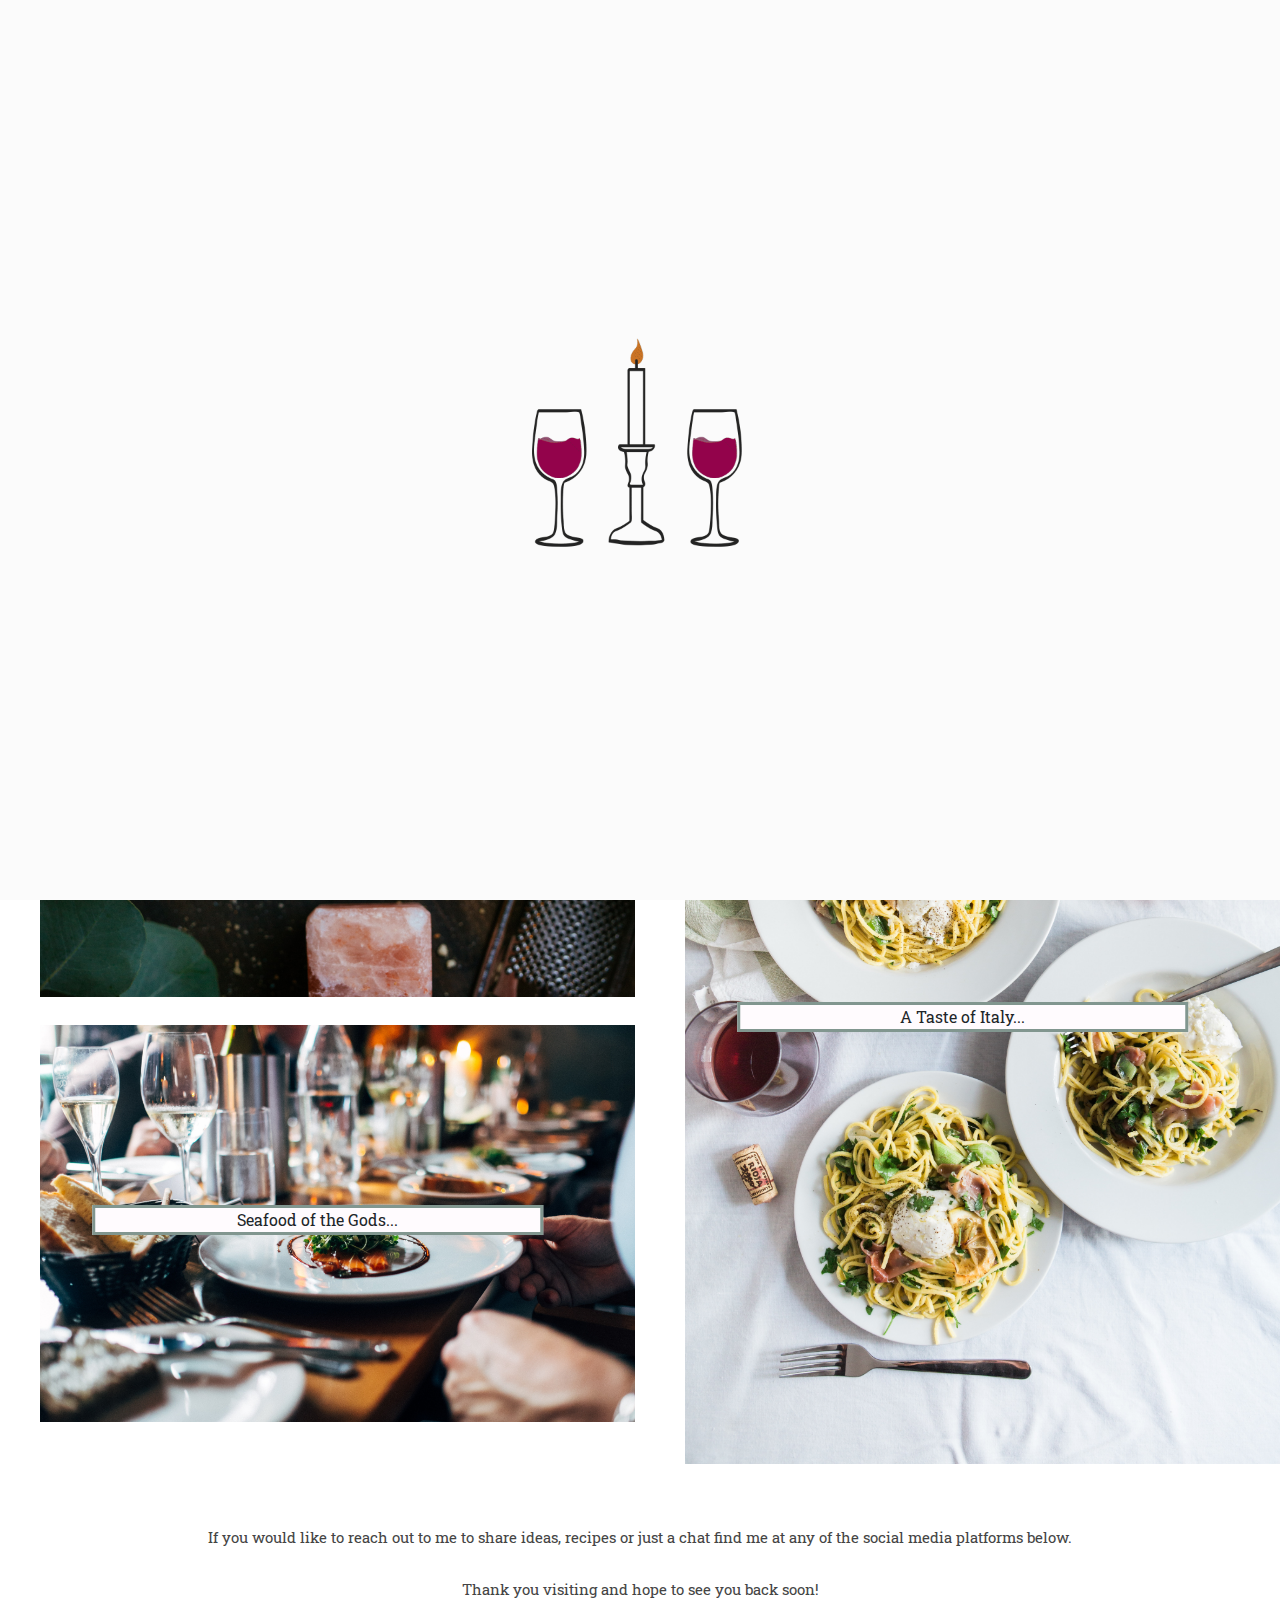
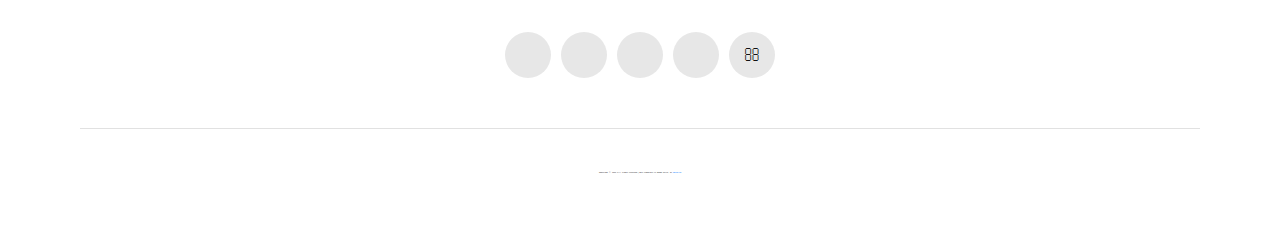
==== joanna_website/dine.html @ 61e7b325 "Merge pull request #1 from dh530/19_11_edits" ====
<!DOCTYPE html>
<htmls lang="zxx">

    <head>
        <meta charset="UTF-8">
        <meta name="description" content="Foodeiblog Template">
        <meta name="keywords" content="Foodeiblog, unica, creative, html">
        <meta name="viewport" content="width=device-width, initial-scale=1.0">
        <meta http-equiv="X-UA-Compatible" content="ie=edge">
        <title>Life in Flavour</title>

        <!-- Google Font -->
        <link href="https://fonts.googleapis.com/css?family=Nunito+Sans:300,400,600,700,800,900&display=swap" rel="stylesheet">
        <link href="https://fonts.googleapis.com/css?family=Unna:400,700&display=swap" rel="stylesheet">

        <!-- Css Styles -->
        <link rel="stylesheet" href="css/bootstrap.min.css" type="text/css">
        <link rel="stylesheet" href="css/font-awesome.min.css" type="text/css">
        <link rel="stylesheet" href="css/elegant-icons.css" type="text/css">
        <link rel="stylesheet" href="css/owl.carousel.min.css" type="text/css">
        <link rel="stylesheet" href="css/slicknav.min.css" type="text/css">
        <link rel="stylesheet" href="css/style.css" type="text/css">
    </head>

    <body>
        <!-- Page Preloder -->
        <div id="loaderE1">
            <span id="loader_v1" class="loader_v1"></span></div>
        </div>
        <!-- <div id="content"> -->

        <!-- Humberger Begin -->
        <div class="humberger__menu__overlay"></div>
        <div class="humberger__menu__wrapper">
            <div class="humberger__menu__logo">
                <a href="./index.html"><img src="./img/LIF emblem white-06.png" style="max-width:100%;"></a>
            </div>
            <nav class="humberger__menu__nav mobile-menu">
                <ul>
                    <li><a href="./index.html">Home</a></li>
                    <li><a href="./wine.html">Wine</a></li>
                    <li><a href="./dine.html">Dine</a></li>
                    <!-- <li class="dropdown"><a href="#">Pages</a>
                        <ul class="dropdown__menu">
                            <li><a href="./categories-grid.html">Categories Grid</a></li>
                            <li><a href="./categories-list.html">Categories List</a></li>
                            <li><a href="./single-post.html">Single Post</a></li>
                            <li><a href="./signin.html">Sign In</a></li>
                            <li><a href="./404.html">404</a></li>
                            <li><a href="./typography.html">Typography</a></li>
                        </ul>
                    </li> -->
                    <li><a href="./about.html">About</a></li>
                    <li><a href="./contact.html">Contact</a></li>
                </ul>
            </nav>
            <div id="mobile-menu-wrap"></div>
            <div class="humberger__menu__about">
                <!-- <div class="humberger__menu__title sidebar__item__title">
                        <h6>About me</h6>
                    </div>
                    <img src="img/humberger/humberger-about.jpg" alt="">
                    <h6>Hi every one! I,m Lena Mollein.</h6>
                    <p>Lorem ipsum dolor sit amet, consectetur adipiscing elit, sed do eiusmod tempor incididunt ut labore et dolore magna aliqua.</p> -->
                <div class="humberger__menu__about__social sidebar__item__follow__links">
                    <a href="#"><i class="fa fa-facebook"></i></a>
                    <a href="#"><i class="fa fa-twitter"></i></a>
                    <a href="#"><i class="fa fa-youtube-play"></i></a>
                    <a href="#"><i class="fa fa-instagram"></i></a>
                    <a href="#"><i class="fa fa-envelope-o"></i></a>
                </div>
            </div>
            <!-- <div class="humberger__menu__subscribe">
                    <div class="humberger__menu__title sidebar__item__title">
                        <h6>Subscribe</h6>
                    </div>
                    <p>Subscribe to our newsletter and get our newest updates right on your inbox.</p>
                    <form action="#">
                        <input type="text" class="email-input" placeholder="Your email">
                        <label for="agree-check">
                            I agree to the terms & conditions
                            <input type="checkbox" id="agree-check">
                            <span class="checkmark"></span>
                        </label>
                        <button type="submit" class="site-btn">Subscribe</button>
                    </form>
                </div> -->
        </div>
        </div>
        <!-- Humberger End -->

        <!-- Header Section Begin -->
        <!-- <header class="header" style=""> -->
        <div class="header__top" ">
            <div class="container ">
                <div class="row ">
                    <div class="col-lg-2 col-md-1 col-6 order-md-1 order-1 ">
                        <div class="header__humberger ">
                            <!-- <i class="fa fa-bars humberger__open "></i> -->
                            <div class="humberger__open ">
                                <img src="./img/logo_menu_img.png " style="max-height: 2.5em;cursor: pointer; " />
                            </div>
                        </div>
                    </div>
                    <div class="col-lg-8 col-md-10 order-md-2 order-3 ">
                        <nav class="header__menu ">
                            <ul>
                                <li><a href="./index.html ">Home</a></li>
                                <!-- <li><a href="./wine.html "">Wine</a>
            <div class="header__megamenu__wrapper">
                <div class="header__megamenu" style="width: fit-content;">
                    <div class="header__megamenu__item">
                        <div class="header__megamenu__item--pic set-bg" data-setbg="img/megamenu/red-wine.jpg">
                            <div class="label">Red</div>
                        </div>
                        <div class="header__megamenu__item--text">
                            <h5><a href="#">A South African red to die for...</a>
                            </h5>
                        </div>
                    </div>
                    <div class="header__megamenu__item">
                        <div class="header__megamenu__item--pic set-bg" data-setbg="img/megamenu/white-wine.jpg">
                            <div class="label">White</div>
                        </div>
                        <div class="header__megamenu__item--text">
                            <h5><a href="#">A crisp, dry white from Southern France ...</a>
                            </h5>
                        </div>
                    </div>
                </div>
            </div>
            </li>
            <li><a href="#">Dine</a></li> -->
            <li class="active"><a href="./about.html">About</a></li>
            </ul>
            </nav>
        </div>
        <div class="col-lg-2 col-md-1 col-6 order-md-3 order-2">
            <!-- <div class="header__search">
                                <i class="fa fa-search search-switch"></i>
                            </div> -->
        </div>
        </div>
        </div>
        </div>


        </div>
        <!-- </header> -->
        <!-- Header Section End -->

        <!-- Middle Section Begin-->
        <main style="font-family: robotoFont; padding-top: 0px; height: fit-content;">
            <div class="row" style="justify-content: center;font-size: 2em; padding-top: 1em;">
                DINE
            </div>
            <div class="row" style="position: relative;">
                <div class="column" style="position: relative;">
                    <div class="container" style="position: relative;">
                        <img class="list_image" src="./img/joseph-gonzalez-fdlZBWIP0aM-unsplash.jpg">
                        <div class="list_image_text_dine">One of the Bets Brunch spots in London...</div>
                    </div>

                    <div class="container" style="position: relative;">
                        <img class="list_image" src="./img/jay-wennington-N_Y88TWmGwA-unsplash.jpg">
                        <div class="list_image_text_dine">Seafood of the Gods...</div>
                    </div>
                </div>
                <div class="column" style="position: relative;">
                    <div class="container" style="position: relative;">
                        <img class="list_image" src="./img/brooke-lark-4AS6y6UH70s-unsplash.jpg">
                        <div class="list_image_text_dine">Try this simple recipe for a tasy mid-week dinner...</div>
                    </div>

                    <div class="container" style="position: relative;">
                        <img class="list_image" src="./img/brooke-lark--F_5g8EEHYE-unsplash.jpg">
                        <div class="list_image_text_dine">A Taste of Italy...</div>
                    </div>
                </div>

            </div>
        </main>
        </div>
        <!-- Middle Section End-->




        <!-- Footer Section Begin -->
        <footer class="footer" style="display: block;padding-top: 0px;">
            <div class="container ">
                <div class="row ">
                    <div class="col-lg-12 ">
                        <div class="footer__text ">
                            <div class="footer__logo ">
                                <!-- <a href="# "><img src="img/camille-brodard-kmile-feminine-creative-designer-f6Wpz1QPFZI-unsplash.jpg " alt=" "></a> -->
                            </div>
                            <p>If you would like to reach out to me to share ideas, recipes or just a chat find me at any of the social media platforms below.
                                <br /><br/> Thank you visiting and hope to see you back soon!</p>
                            <div class="footer__social ">
                                <a href="# "><i class="fa fa-facebook "></i></a>
                                <a href="# "><i class="fa fa-twitter "></i></a>
                                <a href="# "><i class="fa fa-instagram "></i></a>
                                <a href="# "><i class="fa fa-youtube-play "></i></a>
                                <a href="# "><i class="fa fa-envelope-o "></i></a>
                            </div>
                        </div>
                        <div class="footer__copyright ">
                            <p>
                                <!-- Link back to Colorlib can't be removed. Template is licensed under CC BY 3.0. -->
                                Copyright &copy;
                                <script>
                                    document.write(new Date().getFullYear());
                                </script> All rights reserved | This template is made with <i class="fa fa-heart " aria-hidden="true "></i> by <a href="https://colorlib.com " target="_blank ">Colorlib</a>
                                <!-- Link back to Colorlib can't be removed. Template is licensed under CC BY 3.0. -->
                            </p>
                        </div>
                    </div>
                </div>
                <!-- </div> -->
        </footer>
        <!-- Footer Section End -->

        <!-- Search Begin -->
        <div class="search-model ">
            <div class="h-100 d-flex align-items-center justify-content-center ">
                <div class="search-close-switch ">+</div>
                <form class="search-model-form ">
                    <input type="text " id="search-input " placeholder="Search here..... ">
                </form>
            </div>
        </div>
        <!-- Search End -->

        <!-- Js Plugins -->
        <script src="js/jquery-3.3.1.min.js "></script>
        <script src="js/bootstrap.min.js "></script>
        <script src="js/jquery.slicknav.js "></script>
        <script src="js/owl.carousel.min.js "></script>
        <script src="js/main.js "></script>
        <!-- <script>
            var preloader = document

            function preLoaderHandler() {
                preloader.style.display = 'none';
            }
        </script> -->
        <!-- <script>
            const preloader = document.getElementById('loader_v1');

            const fadeEffect = setInterval(() => {
                // if we don't set opacity 1 in CSS, then   //it will be equaled to " ", that's why we   // check it
                if (!preloader.style.opacity) {
                    preloader.style.opacity = 2;
                }
                if (preloader.style.opacity > 0) {
                    preloader.style.opacity -= 0.1;

                } else {
                    clearInterval(fadeEffect);
                }
            }, 150);

            window.addEventListener('load', fadeEffect);
        </script> -->
        <script>
            // $(window).on('load', function() {
            //     $('#loadingEl').remove();
            // })

            function removeFunc() {
                $('#loader_v1').remove();
            }
            window.setTimeout(removeFunc, 3000)
        </script>



    </body>

    </html>

    <!-- 

/* CSV */ fffbfe,81968f,993955,38423b,113537

/* Array */ ["fffbfe ","81968f ","993955 ","38423b ","113537 "]

/* Object */ {"Snow ":"fffbfe ","Morning Blue ":"81968f ","Quinacridone Magenta ":"993955 ","Kombu Green ":"38423b ","Rich Black ":"113537 "}

/* Extended Array */
[{"name ":"Snow ","hex ":"fffbfe ","rgb ":[255,251,254],"cmyk ":[0,2,0,0],"hsb ":[315,2,100],"hsl ":[315,100,99],"lab ":[99,2,-1]},{"name ":"Morning Blue ","hex ":"81968f ","rgb ":[129,150,143],"cmyk ":[14,0,5,41],"hsb ":[160,14,59],"hsl
                ":[160,9,55],"lab ":[60,-9,1]},{"name ":"Quinacridone Magenta ","hex ":"993955 ","rgb ":[153,57,85],"cmyk ":[0,63,44,40],"hsb ":[343,63,60],"hsl ":[343,46,41],"lab ":[38,43,4]},{"name ":"Kombu Green ","hex ":"38423b ","rgb ":[56,66,59],"cmyk
                ":[15,0,11,74],"hsb ":[138,15,26],"hsl ":[138,8,24],"lab ":[27,-6,3]},{"name ":"Rich Black ","hex ":"113537 ","rgb ":[17,53,55],"cmyk ":[69,4,0,78],"hsb ":[183,69,22],"hsl ":[183,53,14],"lab ":[20,-12,-5]}] -->
---- joanna_website/css/style.css ----
/******************************************************************
  Template Name: Foodeiblog
  Description:  Foodeiblog Blog HTML Template
  Author: Colorlib
  Author URI: https://colorlib.com
  Version: 1.0
  Created: Colorlib
******************************************************************/


/*------------------------------------------------------------------
[Table of contents]

1.  Template default CSS
	1.1	Variables
	1.2	Mixins
	1.3	Flexbox
	1.4	Reset
2.  Helper Css
3.  Header Section
4.  Hero Section
5.  Service Section
6.  Categories Section
7.  Instagram Section
8.  About Section
9.  Contact
10.  Footer Style
-------------------------------------------------------------------*/


/*----------------------------------------*/


/* Template default CSS
/*----------------------------------------*/


/* html,
body {
	height: 100%;
	font-family: "Nunito Sans", sans-serif;
	-webkit-font-smoothing: antialiased;
} */

header {
    height: 100%;
    font-family: robotoFont;
}

h1,
h2,
h3,
h4,
h5,
h6 {
    margin: 0;
    color: #111111;
    font-weight: 400;
    font-family: robotoFont;
}

h1 {
    font-size: 70px;
}

h2 {
    font-size: 36px;
}

h3 {
    font-size: 30px;
}

h4 {
    font-size: 24px;
}

h5 {
    font-size: 18px;
}

h6 {
    font-size: 16px;
}

p {
    font-size: 0.1em;
    /* font-family: "Nunito Sans", sans-serif; */
    color: #444444;
    font-weight: 400;
    line-height: 26px;
    margin: 0 0 15px 0;
}


/* img {
    max-width: 100%;
} */

input:focus,
select:focus,
button:focus,
textarea:focus {
    outline: none;
}

a:hover,
a:focus {
    text-decoration: none;
    outline: none;
    color: inherit;
}

ul,
ol {
    padding: 0;
    margin: 0;
}


/*---------------------
  Helper CSS
-----------------------*/

.section-title {
    margin-bottom: 70px;
    text-align: center;
}

.section-title.normal-title {
    text-align: left;
}

.section-title.normal-title h3:after {
    margin: 0;
}

.section-title h3 {
    color: #111111;
    font-weight: 700;
    text-transform: uppercase;
    position: relative;
}

.section-title h3:after {
    position: absolute;
    left: 0;
    bottom: -30px;
    right: 0;
    height: 13px;
    width: 83px;
    background-image: url(../img/line.png);
    content: "";
    margin: 0 auto;
}

.set-bg {
    background-repeat: no-repeat;
    background-size: cover;
    background-position: top center;
}

.spad {
    padding-top: 100px;
    padding-bottom: 100px;
}

.text-white h1,
.text-white h2,
.text-white h3,
.text-white h4,
.text-white h5,
.text-white h6,
.text-white p,
.text-white span,
.text-white li,
.text-white a {
    color: #fff;
}


/* buttons */

.primary-btn {
    display: inline-block;
    font-size: 14px;
    padding: 8px 25px 6px;
    color: #111111;
    text-transform: uppercase;
    font-weight: 700;
    border: 1px solid #f4952f;
}

.site-btn {
    font-size: 15px;
    color: #ffffff;
    font-weight: 800;
    text-transform: uppercase;
    display: inline-block;
    padding: 13px 26px 12px;
    background: #f4952f;
    border: none;
}


/* Preloder */

#preloder {
    position: fixed;
    width: 100%;
    height: 100%;
    top: 0;
    left: 0;
    z-index: 999999;
    background: #000;
}


/* .loader {
    width: 40px;
    height: 40px;
    position: absolute;
    top: 50%;
    left: 50%;
    margin-top: -13px;
    margin-left: -13px;
    border-radius: 60px;
    animation: loader 0.8s linear infinite;
    -webkit-animation: loader 0.8s linear infinite; */


}
@keyframes loader {
    0% {
        -webkit-transform: rotate(0deg);
        transform: rotate(0deg);
        border: 4px solid #f44336;
        border-left-color: transparent;
    }
    
    50% {
        -webkit-transform: rotate(180deg);
        transform: rotate(180deg);
        border: 4px solid #673ab7;
        border-left-color: transparent;
    }
    
    100% {
        -webkit-transform: rotate(360deg);
        transform: rotate(360deg);
        border: 4px solid #f44336;
        border-left-color: transparent;
    }
}
@-webkit-keyframes loader {
    0% {
        -webkit-transform: rotate(0deg);
        border: 4px solid #f44336;
        border-left-color: transparent;
    }
    
    50% {
        -webkit-transform: rotate(180deg);
        border: 4px solid #673ab7;
        border-left-color: transparent;
    }
    
    100% {
        -webkit-transform: rotate(360deg);
        border: 4px solid #f44336;
        border-left-color: transparent;
    }
}
.spacial-controls {
    position: fixed;
    width: 111px;
    height: 91px;
    top: 0;
    right: 0;
    z-index: 999;
}
.spacial-controls .search-switch {
    display: block;
    height: 100%;
    padding-top: 30px;
    background: #323232;
    text-align: center;
    cursor: pointer;
}
.search-model {
    display: none;
    position: fixed;
    width: 100%;
    height: 100%;
    left: 0;
    top: 0;
    background: #000;
    z-index: 99999;
}
.search-model-form {
    padding: 0 15px;
}
.search-model-form input {
    width: 500px;
    font-size: 40px;
    border: none;
    border-bottom: 2px solid #333;
    background: 0 0;
    color: #999;
}
.search-close-switch {
    position: absolute;
    width: 50px;
    height: 50px;
    background: #333;
    color: #fff;
    text-align: center;
    border-radius: 50%;
    font-size: 28px;
    line-height: 28px;
    top: 30px;
    cursor: pointer;
    -webkit-transform: rotate(45deg);
    -ms-transform: rotate(45deg);
    transform: rotate(45deg);
    display: -webkit-box;
    display: -ms-flexbox;
    display: flex;
    -webkit-box-align: center;
    -ms-flex-align: center;
    align-items: center;
    -webkit-box-pack: center;
    -ms-flex-pack: center;
    justify-content: center;
}

/*---------------------
  Header
-----------------------*/

/* header {
	padding-bottom: 500px;
} */
.header__top {
    background: #81968f;
    /* font-family: "Nunito Sans", sans-serif; */
    
    height: max-content;
}
.header__humberger {
    font-size: 14px;
    color: #111111;
    padding: 10px 0 11px;
}
.header__humberger i {
    cursor: pointer;
}
.header__menu {
    text-align: center;
    max-height: max-content;
}
.header__menu ul li {
    list-style: none;
    display: inline-block;
    margin-right: 40px;
}
.header__menu ul li:last-child {
    margin-right: 0;
}
.header__menu ul li.active>a {
    color: #993955;
}
.header__menu ul li.active>a:after {
    opacity: 1;
    -webkit-transform: scaleX(1);
    -ms-transform: scaleX(1);
    transform: scaleX(1);
}
.header__menu ul li:hover .header__megamenu__wrapper {
    top: 42px;
    opacity: 1;
    visibility: visible;
}
.header__menu ul li:hover>a {
    color: #993955;
}
.header__menu ul li:hover>a:after {
    opacity: 1;
    -webkit-transform: scaleX(1);
    -ms-transform: scaleX(1);
    transform: scaleX(1);
}
.header__menu ul li:hover .dropdown__menu {
    opacity: 1;
    visibility: visible;
    top: 41px;
}
.header__menu ul li.dropdown {
    position: relative;
}
.header__menu ul li .dropdown__menu {
    position: absolute;
    left: 0;
    top: 62px;
    width: 180px;
    background: #222222;
    z-index: 9;
    text-align: left;
    -webkit-transition: all, 0.3s;
    -o-transition: all, 0.3s;
    transition: all, 0.3s;
    opacity: 0;
    visibility: hidden;
    padding: 10px 0;
}
.header__menu ul li .dropdown__menu li {
    display: block;
    margin-right: 0;
}
.header__menu ul li .dropdown__menu li a {
    color: #ffffff;
    padding: 5px 0;
    padding-left: 20px;
    text-transform: capitalize;
}
.header__menu ul li .dropdown__menu li a:hover {
    color: #000000;
}
.header__menu ul li .dropdown__menu li a:after {
    display: none;
}
.header__menu ul li a {
    font-size: 20px;
    color: #FFFBFE;
    font-weight: 550;
    /* font-family: 'Courier New', Courier, monospace; */
    
    text-transform: uppercase;
    -webkit-transition: all 0.3s;
    -o-transition: all 0.3s;
    transition: all 0.3s;
    position: relative;
    padding: 10px 0;
    display: block;
}
.header__menu ul li a:after {
    position: absolute;
    left: 0;
    bottom: 1px;
    width: 100%;
    height: 2px;
    background: #993955;
    content: "";
    opacity: 0;
    -webkit-transition: all 0.5s;
    -o-transition: all 0.5s;
    transition: all 0.5s;
    -webkit-transform: scaleX(0);
    -ms-transform: scaleX(0);
    transform: scaleX(0);
}
.header__megamenu__wrapper {
    position: absolute;
    max-width: fit-content;
    left: -175px;
    right: -176px;
    top: 62px;
    z-index: 9;
    background: #ffffff;
    padding: 30px;
    padding-bottom: 25px;
    margin: 0 auto;
    opacity: 0;
    visibility: hidden;
    -webkit-transition: all 0.5s;
    -o-transition: all 0.5s;
    transition: all 0.5s;
    -webkit-box-shadow: 0px 5px 15px rgba(20, 14, 5, 0.15);
    box-shadow: 0px 5px 15px rgba(20, 14, 5, 0.15);
}
.header__megamenu {
    margin-right: -30px;
}
.header__megamenu__item {
    width: calc(20% - 30px);
    float: left;
    margin-right: 30px;
}
.header__megamenu__item .header__megamenu__item--pic {
    height: 132px;
    position: relative;
    margin-bottom: 15px;
}
.header__megamenu__item .header__megamenu__item--pic .label {
    font-size: 12px;
    color: #38423b;
    font-weight: 700;
    /* font-family: 'Courier New', Courier, monospace; */
    
    text-transform: uppercase;
    background: #ffffff;
    padding: 2px 5px 1px;
    display: inline-block;
    position: absolute;
    left: 10px;
    top: 10px;
}
.header__megamenu__item .header__megamenu__item--text {
    text-align: left;
}
.header__megamenu__item .header__megamenu__item--text h5 a {
    line-height: 20px;
    color: #000000;
}
.header__search {
    font-size: 14px;
    color: #111111;
    text-align: right;
    padding: 10px 0 11px;
}
.header__search i {
    cursor: pointer;
}
.header__btn {
    padding: 57px 0 56px;
}
.header__logo {
    /* padding: 50px 0 40px; */
    
    text-align: center;
}
.header__logo a {
    display: inline-block;
}
.header__social {
    text-align: right;
    padding: 63px 0;
}
.header__social a {
    font-size: 14px;
    color: #111111;
    display: inline-block;
    margin-right: 10px;
}
.header__social a:last-child {
    margin-right: 0;
}
.humberger__menu__overlay {
    position: fixed;
    left: 0;
    right: 0;
    height: 100%;
    width: 100%;
    background: rgba(0, 0, 0, 0.7);
    z-index: 98;
    visibility: hidden;
    -webkit-transition: all 0.5s;
    -o-transition: all 0.5s;
    transition: all 0.5s;
    /* font-family: robotoFont; */
}
.humberger__menu__overlay.active {
    visibility: visible;
}
.humberger__menu__wrapper {
    width: 400px;
    background: #993955;
    position: fixed;
    height: 100%;
    overflow-y: auto;
    z-index: 99;
    padding: 50px 50px 60px 50px;
    -webkit-transition: all 0.5s;
    -o-transition: all 0.5s;
    transition: all 0.5s;
    opacity: 100%;
    left: -400px;
}
.humberger__menu__wrapper.show__humberger__menu__wrapper {
    opacity: 1;
    left: 0;
}
.humberger__menu__logo {
    margin-bottom: 20px;
}
.humberger__menu__nav {
    display: none;
}
.slicknav_menu {
    background: transparent;
    padding: 0;
    margin-bottom: 35px;
}
.slicknav_btn {
    display: none;
}
.slicknav_nav {
    display: block !important;
}
.slicknav_nav li a {
    font-size: 15px;
    color: #ffffff;
    font-family: robotoFont;
    text-transform: uppercase;
    -webkit-transition: all 0.4s;
    -o-transition: all 0.4s;
    transition: all 0.4s;
    padding: 10px 0;
    margin: 0;
}
.slicknav_nav li a:hover {
    background: transparent;
    color: #FFFBFE;
    text-decoration: underline;
}
.slicknav_nav ul {
    margin: 0;
}
.slicknav_nav .slicknav_row:hover {
    border-radius: 0;
    background: transparent;
    color: #f4952f;
}
.slicknav_nav .slicknav_row:hover a {
    color: #f4952f;
}
.slicknav_nav .slicknav_row,
.slicknav_nav a {
    padding: 5px 0;
    margin: 2px 0;
}
.humberger__menu__title h6 {
    color: #ffffff !important;
    opacity: 1 !important;
}
.humberger__menu__about {
    margin-bottom: 50px;
}
.humberger__menu__about img {
    min-width: 100%;
    margin-bottom: 20px;
}
.humberger__menu__about h6 {
    color: #ffffff;
    opacity: 0.5;
}
.humberger__menu__about p {
    color: #ffffff;
    opacity: 0.5;
    margin-bottom: 25px;
}
.humberger__menu__about .humberger__menu__about__social a {
    background: #363636 !important;
}
.humberger__menu__about .humberger__menu__about__social a:hover {
    background: #81968f !important;
}
.humberger__menu__about .humberger__menu__about__social a i {
    color: #ffffff;
    opacity: 0.7;
}
.humberger__menu__subscribe .humberger__menu__title {
    margin-bottom: 20px !important;
}
.humberger__menu__subscribe p {
    color: #ffffff;
    opacity: 0.7;
}
.humberger__menu__subscribe form input {
    background: transparent;
    color: #ffffff !important;
    opacity: 0.5 !important;
}
.humberger__menu__subscribe form input::-webkit-input-placeholder {
    color: #ffffff !important;
    opacity: 0.5 !important;
}
.humberger__menu__subscribe form input::-moz-placeholder {
    color: #ffffff !important;
    opacity: 0.5 !important;
}
.humberger__menu__subscribe form input:-ms-input-placeholder {
    color: #ffffff !important;
    opacity: 0.5 !important;
}
.humberger__menu__subscribe form input::-ms-input-placeholder {
    color: #ffffff !important;
    opacity: 0.5 !important;
}
.humberger__menu__subscribe form input::placeholder {
    color: #ffffff !important;
    opacity: 0.5 !important;
}
.humberger__menu__subscribe form label {
    color: #ffffff !important;
    opacity: 0.7 !important;
}

/*---------------------
  Hero
-----------------------*/
.hero__inside__item {
    position: relative;
    height: 633px;
    margin-bottom: 11px;
    margin-right: 11px;
}
.hero__slider {
    overflow: hidden;
}
.hero__slider.owl-carousel .owl-nav button {
    height: 50px;
    width: 50px;
    background: rgba(0, 0, 0, 0.3);
    line-height: 54px;
    text-align: center;
    font-size: 30px;
    color: #ffffff;
    position: absolute;
    left: 30px;
    top: 50%;
    -webkit-transform: translateY(-25px);
    -ms-transform: translateY(-25px);
    transform: translateY(-25px);
}
.hero__slider.owl-carousel .owl-nav button.owl-next {
    left: auto;
    right: 30px;
}
.hero__item {
    margin-right: -11px;
}
.hero__inside__item--wide .hero__inside__item--meta {
    height: 110px;
    width: 110px;
    padding-top: 27px;
    margin-right: 30px;
}
.hero__inside__item--wide .hero__inside__item--meta span {
    font-size: 42px;
    line-height: 24px;
}
.hero__inside__item--wide .hero__inside__item--meta p {
    font-size: 24px;
    line-height: 24px;
}
.hero__inside__item--wide .hero__inside__item--text {
    overflow: hidden;
}
.hero__inside__item--wide .hero__inside__item--text .label {
    margin-bottom: 5px;
}
.hero__inside__item--wide .hero__inside__item--text .label li {
    list-style: none;
    display: inline-block;
    margin-right: 18px;
    color: #f4952f;
    font-size: 12px;
    text-transform: uppercase;
    position: relative;
}
.hero__inside__item--wide .hero__inside__item--text .label li:last-child {
    margin-right: 0;
}
.hero__inside__item--wide .hero__inside__item--text .label li:last-child:after {
    display: none;
}
.hero__inside__item--wide .hero__inside__item--text .label li:after {
    position: absolute;
    right: -14px;
    top: -2px;
    content: "|";
    color: #ffffff;
    opacity: 0.3;
}
.hero__inside__item--wide .hero__inside__item--text h4 {
    font-size: 26px;
    color: #ffffff;
    line-height: 34px;
}
.hero__inside__item--wide .hero__inside__item--text .widget li {
    list-style: none;
    display: inline-block;
    margin-right: 25px;
    font-size: 12px;
    color: #c4c4c4;
    position: relative;
}
.hero__inside__item--wide .hero__inside__item--text .widget li span {
    color: #ffffff;
}
.hero__inside__item--wide .hero__inside__item--text .widget li:after {
    position: absolute;
    right: -18px;
    top: -1px;
    content: "|";
    color: #ffffff;
    opacity: 0.3;
}
.hero__inside__item--wide .hero__inside__item--text .widget li:last-child {
    margin-right: 0;
}
.hero__inside__item--wide .hero__inside__item--text .widget li:last-child:after {
    display: none;
}
.hero__inside__item--small {
    height: 311px;
}
.hero__inside__item__text {
    position: absolute;
    left: 0;
    bottom: 20px;
    width: 100%;
    padding: 0 30px;
}
.hero__inside__item--meta {
    background: rgba(0, 0, 0, 0.3);
    display: inline-block;
    height: 65px;
    width: 65px;
    text-align: center;
    padding-top: 14px;
    float: left;
    margin-right: 20px;
}
.hero__inside__item--meta span {
    font-size: 26px;
    color: #ffffff;
    font-weight: 900;
    line-height: 18px;
}
.hero__inside__item--meta p {
    font-size: 12px;
    color: #ffffff;
    font-weight: 600;
    text-transform: uppercase;
    opacity: 0.5;
    margin-bottom: 0;
    line-height: 15px;
}
.hero__inside__item--text {
    overflow: hidden;
}
.hero__inside__item--text .label {
    margin-bottom: 5px;
}
.hero__inside__item--text .label li {
    list-style: none;
    display: inline-block;
    margin-right: 18px;
    color: #f4952f;
    font-size: 12px;
    text-transform: uppercase;
    position: relative;
}
.hero__inside__item--text .label li:last-child {
    margin-right: 0;
}
.hero__inside__item--text .label li:last-child:after {
    display: none;
}
.hero__inside__item--text .label li:after {
    position: absolute;
    right: -14px;
    top: -2px;
    content: "|";
    color: #ffffff;
    opacity: 0.3;
}
.hero__inside__item--text h5 {
    font-size: 20px;
    color: #ffffff;
    line-height: 26px;
}

/*---------------------
  Categories
-----------------------*/
.categories {
    padding-top: 90px;
}
.categories.categories-grid {
    padding-top: 0;
}
.categories.categories-grid .categories__grid__post {
    border-top: 1px solid #ebebeb;
    padding-top: 50px;
}
.categories.categories-grid .categories__post {
    padding-top: 0;
}
.categories__item {
    height: 270px;
    display: -webkit-box;
    display: -ms-flexbox;
    display: flex;
    -webkit-box-align: center;
    -ms-flex-align: center;
    align-items: center;
    -webkit-box-pack: center;
    -ms-flex-pack: center;
    justify-content: center;
    margin-bottom: 30px;
}
.categories__item:hover .categories__hover__text {
    -webkit-transform: scale(1);
    -ms-transform: scale(1);
    transform: scale(1);
}
.categories__item .categories__hover__text {
    background: #ffffff;
    display: inline-block;
    padding: 15px 20px 10px;
    -webkit-transform: scale(0);
    -ms-transform: scale(0);
    transform: scale(0);
    -webkit-transition: all, 0.3s;
    -o-transition: all, 0.3s;
    transition: all, 0.3s;
}
.categories__item .categories__hover__text h5 {
    font-size: 20px;
    color: #111111;
    text-transform: uppercase;
}
.categories__item .categories__hover__text p {
    color: #888888;
    font-weight: 600;
    margin-bottom: 0;
}
.categories__post {
    padding-top: 40px;
}
.categories__post__item {
    margin-bottom: 45px;
}
.categories__post__item.categories__post__item--large {
    margin-bottom: 55px;
}
.categories__post__item.categories__post__item--large .categories__post__item__pic {
    height: 533px;
}
.categories__post__item.categories__post__item--large .categories__post__item__text .post__label--large {
    margin-bottom: 10px;
}
.categories__post__item.categories__post__item--large .categories__post__item__text h3 a {
    font-size: 26px;
    line-height: 34px;
}
.categories__post__item.categories__post__item--large .categories__post__item__text p {
    font-size: 15px;
    margin-bottom: 21px;
}
.categories__post__item.categories__post__item--large .categories__post__item__text .post__social {
    margin-top: 25px;
}
.categories__post__item.categories__post__item--large .categories__post__item__text .post__social span {
    font-size: 14px;
    color: #888888;
    font-weight: 600;
    text-transform: uppercase;
    margin-right: 25px;
}
.categories__post__item.categories__post__item--large .categories__post__item__text .post__social a {
    margin-right: 20px;
}
.categories__post__item.categories__post__item--large .categories__post__item__text .post__social a:last-child {
    margin-right: 0;
}
.categories__post__item.categories__post__item--large .categories__post__item__text .post__social a i {
    color: #111111;
    margin-right: 5px;
}
.categories__post__item.categories__post__item--large .categories__post__item__text .post__social a span {
    margin-right: 0;
}
.categories__post__item__pic {
    position: relative;
    margin-bottom: 25px;
    height: 506px;
}
.categories__post__item__pic.small__item {
    height: 253px;
}
.categories__post__item__pic.smaller__large {
    height: 380px;
}
.categories__post__item__pic .post__meta {
    background: #ffffff;
    display: inline-block;
    height: 65px;
    width: 65px;
    text-align: center;
    padding-top: 18px;
    position: absolute;
    left: 20px;
    top: 20px;
}
.categories__post__item__pic .post__meta h4 {
    font-size: 26px;
    color: #111111;
    font-weight: 900;
    line-height: 14px;
    /* font-family: "Nunito Sans", sans-serif; */
}
.categories__post__item__pic .post__meta span {
    font-size: 12px;
    color: #888888;
    font-weight: 600;
    text-transform: uppercase;
}
.categories__post__item__text {
    text-align: center;
}
.categories__post__item__text .post__label--large li {
    list-style: none;
    display: inline-block;
    margin-right: 18px;
    color: #f4952f;
    font-size: 12px;
    text-transform: uppercase;
    position: relative;
    font-weight: 700;
}
.categories__post__item__text .post__label--large li:last-child {
    margin-right: 0;
}
.categories__post__item__text .post__label--large li:last-child:after {
    display: none;
}
.categories__post__item__text .post__label--large li:after {
    position: absolute;
    right: -14px;
    top: -2px;
    content: "|";
    color: #cccccc;
}
.categories__post__item__text .post__label {
    font-size: 12px;
    color: #f4952f;
    text-transform: uppercase;
    font-weight: 700;
    margin-bottom: 10px;
}
.categories__post__item__text h3 {
    margin-bottom: 5px;
}
.categories__post__item__text h3 a {
    color: #111111;
    line-height: 29px;
    letter-spacing: 0.5px;
    font-size: 22px;
    display: block;
}
.categories__post__item__text h3 a:hover {
    text-decoration: underline;
}
.categories__post__item__text .post__widget {
    margin-bottom: 10px;
}
.categories__post__item__text .post__widget li {
    list-style: none;
    display: inline-block;
    margin-right: 25px;
    font-size: 12px;
    color: #888888;
    position: relative;
}
.categories__post__item__text .post__widget li span {
    color: #111111;
}
.categories__post__item__text .post__widget li:after {
    position: absolute;
    right: -18px;
    top: -1px;
    content: "|";
    color: #cccccc;
}
.categories__post__item__text .post__widget li:last-child {
    margin-right: 0;
}
.categories__post__item__text .post__widget li:last-child:after {
    display: none;
}
.categories__post__item__text p {
    font-size: 14px;
    line-height: 24px;
    margin-bottom: 21px;
}
.categories__post__item__small {
    background: #f5f5f5;
    padding-left: 30px;
    padding-right: 30px;
    padding-bottom: 25px;
    position: relative;
    padding-top: 60px;
    margin-bottom: 60px;
}
.categories__post__item__small img {
    position: absolute;
    left: 30px;
    top: 30px;
}
.categories__post__item__small p {
    font-size: 15px;
    color: #000000;
    letter-spacing: 0.5px;
    font-weight: 600;
}
.categories__post__item__small .posted__by {
    font-size: 15px;
    color: #f4952f;
    font-weight: 600;
    text-align: right;
}
.categories__post__item__plain {
    height: 506px;
    position: relative;
    z-index: 1;
    display: -webkit-box;
    display: -ms-flexbox;
    display: flex;
    -webkit-box-align: center;
    -ms-flex-align: center;
    align-items: center;
    -webkit-box-pack: center;
    -ms-flex-pack: center;
    justify-content: center;
    margin-bottom: 60px;
}
.categories__post__item__plain:after {
    position: absolute;
    left: 0;
    top: 0;
    height: 100%;
    width: 100%;
    background: #000000;
    content: "";
    opacity: 0.6;
    z-index: -1;
}
.categories__post__item__plain .post__meta {
    background: rgba(0, 0, 0, 0.3);
    display: inline-block;
    height: 65px;
    width: 65px;
    text-align: center;
    padding-top: 18px;
}
.categories__post__item__plain .post__meta h4 {
    font-size: 26px;
    color: #ffffff;
    font-weight: 900;
    line-height: 14px;
    /* font-family: "Nunito Sans", sans-serif; */
}
.categories__post__item__plain .post__meta span {
    font-size: 12px;
    color: #ffffff;
    font-weight: 600;
    opacity: 0.5;
    text-transform: uppercase;
}
.categories__post__item__plain .categories__post__item__text ul {
    margin-top: 20px;
    margin-bottom: 5px;
}
.categories__post__item__plain .categories__post__item__text h3 a {
    color: #ffffff;
}
.categories__post__item__plain .post__social {
    margin-top: 10px;
}
.categories__post__item__plain .post__social span {
    font-size: 14px;
    color: #ffffff;
    opacity: 0.5;
    font-weight: 600;
    text-transform: uppercase;
    margin-right: 25px;
}
.categories__post__item__plain .post__social a {
    margin-right: 20px;
}
.categories__post__item__plain .post__social a:last-child {
    margin-right: 0;
}
.categories__post__item__plain .post__social a i {
    color: #ffffff;
    opacity: 0.7;
    margin-right: 5px;
}
.categories__post__item__plain .post__social a span {
    margin-right: 0;
}
.load__more__btn a {
    display: inline-block;
    font-size: 14px;
    font-weight: 700;
    color: #111111;
    text-transform: uppercase;
    padding: 12px 125px 10px;
    background: #ebebeb;
}

/*---------------------
  Categories Grid
-----------------------*/
.breadcrumb__text {
    margin-bottom: 46px;
}
.breadcrumb__text h2 {
    color: #000000;
    margin-bottom: 5px;
}
.breadcrumb__text h2 span {
    color: #f4952f;
}
.breadcrumb__text .breadcrumb__option a {
    display: inline-block;
    font-size: 16px;
    color: #111111;
    margin-right: 14px;
    position: relative;
}
.breadcrumb__text .breadcrumb__option a:after {
    position: absolute;
    right: -12px;
    top: 0;
    content: "/";
}
.breadcrumb__text .breadcrumb__option span {
    font-size: 16px;
    color: #888888;
}

/*---------------------
  Categories Grid
-----------------------*/
.categories__list__post__item {
    margin-bottom: 50px;
}
.categories__list__post__item .categories__post__item__pic {
    height: 253px;
    margin-bottom: 0;
}
.categories__list__post__item .categories__post__item__text {
    text-align: left;
}
.categories__pagination a {
    display: inline-block;
    background: #f2f2f2;
    color: #444444;
    font-size: 16px;
    font-weight: 600;
    text-transform: uppercase;
    padding: 12px 18px 10px;
    margin-right: 6px;
    -webkit-transition: all, 0.3s;
    -o-transition: all, 0.3s;
    transition: all, 0.3s;
}
.categories__pagination a:hover {
    color: #ffffff;
    background: #f4952f;
}
.categories__pagination a:last-child {
    color: #f4952f;
    margin-right: 0;
}
.categories__pagination a:last-child:hover {
    color: #ffffff;
}
.sidebar__about__item {
    margin-bottom: 60px;
}
.sidebar__about__item img {
    min-width: 100%;
    margin-bottom: 20px;
}
.sidebar__about__item h6 {
    font-size: 15px;
    color: #444444;
    /* font-family: "Nunito Sans", sans-serif; */
}
.sidebar__about__item h6 span {
    color: #f4952f;
}
.sidebar__item__title,
.humberger__menu__title {
    margin-bottom: 30px;
}
.sidebar__item__title h6,
.humberger__menu__title h6 {
    display: inline-block;
    font-size: 15px;
    color: #111111;
    text-transform: uppercase;
    position: relative;
    z-index: 1;
}
.sidebar__item__title h6:after,
.humberger__menu__title h6:after {
    position: absolute;
    left: 0;
    bottom: 0;
    height: 50%;
    width: 100%;
    background: #f4952f;
    opacity: 0.3;
    content: "";
}
.sidebar__follow__item {
    margin-bottom: 60px;
}
.sidebar__item__follow__links a,
.humberger__menu__about .humberger__menu__about__social a {
    display: inline-block;
    font-size: 16px;
    color: #111111;
    height: 46px;
    width: 46px;
    background: #f2f2f2;
    border-radius: 50%;
    line-height: 46px;
    text-align: center;
    -webkit-transition: all, 0.3s;
    -o-transition: all, 0.3s;
    transition: all, 0.3s;
    margin-right: 6px;
}
.sidebar__item__follow__links a:last-child,
.humberger__menu__about .humberger__menu__about__social a:last-child {
    margin-right: 0;
}
.sidebar__item__follow__links a:hover,
.humberger__menu__about .humberger__menu__about__social a:hover {
    background: #f4952f;
    color: #ffffff;
}
.sidebar__feature__item {
    margin-bottom: 60px;
}
.sidebar__feature__item__large {
    height: 200px;
    position: relative;
    margin-bottom: 30px;
}
.sidebar__feature__item__large .sidebar__feature__item__large--text {
    position: absolute;
    left: 0;
    width: 100%;
    padding: 0 20px;
    bottom: 15px;
}
.sidebar__feature__item__large .sidebar__feature__item__large--text span {
    font-size: 12px;
    color: #f4952f;
    font-weight: 700;
    text-transform: uppercase;
}
.sidebar__feature__item__large .sidebar__feature__item__large--text h5 a {
    color: #ffffff;
    line-height: 23px;
    font-weight: 700;
    letter-spacing: 0.5px;
}
.sidebar__feature__item__list__single {
    margin-bottom: 30px;
}
.sidebar__feature__item__list__single:last-child {
    margin-bottom: 0;
}
.sidebar__feature__item__list__single .post__meta {
    background: #f5f5f5;
    display: inline-block;
    height: 65px;
    width: 65px;
    text-align: center;
    padding-top: 18px;
    float: left;
    margin-right: 20px;
}
.sidebar__feature__item__list__single .post__meta h4 {
    font-size: 26px;
    color: #111111;
    font-weight: 900;
    line-height: 14px;
    /* font-family: "Nunito Sans", sans-serif; */
}
.sidebar__feature__item__list__single .post__meta span {
    font-size: 12px;
    color: #888888;
    font-weight: 600;
    opacity: 0.5;
    text-transform: uppercase;
}
.sidebar__feature__item__list__single .post__text {
    overflow: hidden;
}
.sidebar__feature__item__list__single .post__text span {
    font-size: 12px;
    color: #f4952f;
    font-weight: 700;
    text-transform: uppercase;
}
.sidebar__feature__item__list__single .post__text h5 {
    margin-top: 5px;
}
.sidebar__feature__item__list__single .post__text h5 a {
    color: #111111;
    line-height: 23px;
    font-weight: 700;
    letter-spacing: 0.5px;
}
.sidebar__item__banner {
    margin-bottom: 60px;
}
.sidebar__item__banner img {
    min-width: 100%;
}
.sidebar__item__categories {
    margin-bottom: 60px;
}
.sidebar__item__categories ul li {
    list-style: none;
}
.sidebar__item__categories ul li a {
    color: #444444;
    font-size: 15px;
    font-weight: 600;
    padding-bottom: 6px;
    border-bottom: 1px solid #ebebeb;
    margin-bottom: 6px;
    -webkit-transition: all, 0.3s;
    -o-transition: all, 0.3s;
    transition: all, 0.3s;
    display: block;
}
.sidebar__item__categories ul li a:hover {
    color: #f4952f;
}
.sidebar__item__categories ul li a span {
    float: right;
    font-weight: 400;
}
.sidebar__item__categories ul li.p-left {
    margin-left: 20px;
}
.sidebar__item__categories ul li:last-child {
    padding-bottom: 0;
    margin-bottom: 0;
    border-bottom: none;
}
.sidebar__subscribe__item p,
.humberger__menu__subscribe p {
    font-size: 15px;
}
.sidebar__subscribe__item form .email-input,
.humberger__menu__subscribe form .email-input {
    height: 46px;
    width: 100%;
    padding-left: 15px;
    border: 1px solid #e1e1e1;
    font-size: 15px;
    color: #888888;
    margin-bottom: 20px;
}
.sidebar__subscribe__item form .email-input::-webkit-input-placeholder,
.humberger__menu__subscribe form .email-input::-webkit-input-placeholder {
    color: #888888;
}
.sidebar__subscribe__item form .email-input::-moz-placeholder,
.humberger__menu__subscribe form .email-input::-moz-placeholder {
    color: #888888;
}
.sidebar__subscribe__item form .email-input:-ms-input-placeholder,
.humberger__menu__subscribe form .email-input:-ms-input-placeholder {
    color: #888888;
}
.sidebar__subscribe__item form .email-input::-ms-input-placeholder,
.humberger__menu__subscribe form .email-input::-ms-input-placeholder {
    color: #888888;
}
.sidebar__subscribe__item form .email-input::placeholder,
.humberger__menu__subscribe form .email-input::placeholder {
    color: #888888;
}
.sidebar__subscribe__item form label,
.humberger__menu__subscribe form label {
    position: relative;
    font-size: 15px;
    color: #888888;
    padding-left: 20px;
    margin-bottom: 15px;
    display: block;
    cursor: pointer;
}
.sidebar__subscribe__item form label .checkmark,
.humberger__menu__subscribe form label .checkmark {
    position: absolute;
    left: 0;
    top: 6px;
    height: 10px;
    width: 10px;
    border: 1px solid #e1e1e1;
}
.sidebar__subscribe__item form label input,
.humberger__menu__subscribe form label input {
    position: absolute;
    visibility: hidden;
    display: none;
}
.sidebar__subscribe__item form label input:checked~span,
.humberger__menu__subscribe form label input:checked~span {
    background: #f4952f;
    border-color: #f4952f;
}

/*---------------------
    About Section
-----------------------*/
.single-post {
    padding-top: 0;
}
.single-post__hero {
    height: 960px;
}
.single-post__title {
    background: #ffffff;
    -webkit-box-shadow: -1px 5px 5px rgba(20, 14, 5, 0.1);
    box-shadow: -1px 5px 5px rgba(20, 14, 5, 0.1);
    padding: 50px;
    padding-right: 40px;
    position: relative;
    margin-top: -105px;
    margin-bottom: 50px;
}
.single-post__title__meta {
    background: #f2f2f2;
    height: 110px;
    width: 110px;
    text-align: center;
    padding-top: 28px;
    float: left;
    margin-right: 30px;
}
.single-post__title__meta h2 {
    font-size: 42px;
    color: #111111;
    /* font-family: "Nunito Sans", sans-serif; */
    
    font-weight: 900;
    line-height: 28px;
}
.single-post__title__meta span {
    font-size: 24px;
    color: #888888;
    text-transform: uppercase;
    font-weight: 600;
    letter-spacing: 2px;
    display: block;
}
.single-post__title__text {
    overflow: hidden;
}
.single-post__title__text .label li {
    list-style: none;
    display: inline-block;
    margin-right: 18px;
    color: #f4952f;
    font-size: 12px;
    text-transform: uppercase;
    position: relative;
    font-weight: 700;
}
.single-post__title__text .label li:last-child {
    margin-right: 0;
}
.single-post__title__text .label li:last-child:after {
    display: none;
}
.single-post__title__text .label li:after {
    position: absolute;
    right: -14px;
    top: -2px;
    content: "|";
    color: #d7d7d7;
}
.single-post__title__text h4 {
    font-size: 26px;
    color: #111111;
    line-height: 34px;
}
.single-post__title__text .widget li {
    list-style: none;
    display: inline-block;
    margin-right: 25px;
    font-size: 12px;
    color: #888888;
    position: relative;
}
.single-post__title__text .widget li span {
    color: #111111;
}
.single-post__title__text .widget li:after {
    position: absolute;
    right: -18px;
    top: -1px;
    content: "|";
    color: #d7d7d7;
}
.single-post__title__text .widget li:last-child {
    margin-right: 0;
}
.single-post__title__text .widget li:last-child:after {
    display: none;
}
.single-post__social__item {
    position: absolute;
    top: 40px;
    left: -70px;
}
.single-post__social__item ul li {
    ds-style: none;
}
.single-post__social__item ul li a {
    display: inline-block;
    font-size: 16px;
    color: #111111;
    height: 46px;
    width: 46px;
    background: #f2f2f2;
    line-height: 46px;
    text-align: center;
    -webkit-transition: all, 0.3s;
    -o-transition: all, 0.3s;
    transition: all, 0.3s;
    margin-bottom: 10px;
}
.single-post__social__item ul li a:last-child {
    margin-right: 0;
}
.single-post__social__item ul li a:hover {
    background: #f4952f;
    color: #ffffff;
}
.single-post__top__text,
.single-post__middle__text {
    margin-bottom: 25px;
}
.single-post__top__text p,
.single-post__middle__text p {
    font-size: 15px;
}
.single-post__recipe__details {
    border: 1px solid #e1e1e1;
    margin-bottom: 30px;
}
.single-post__recipe__details__option {
    background: #f5f5f5;
    border-bottom: 1px solid #e1e1e1;
    padding-left: 30px;
    padding-right: 30px;
    padding-top: 25px;
    padding-bottom: 20px;
}
.single-post__recipe__details__option ul {
    overflow: hidden;
}
.single-post__recipe__details__option ul li {
    list-style: none;
    float: left;
    margin-right: 48px;
}
.single-post__recipe__details__option ul li:last-child {
    margin-right: 0;
}
.single-post__recipe__details__option ul li h5 {
    text-transform: uppercase;
    margin-bottom: 5px;
}
.single-post__recipe__details__option ul li h5 i {
    font-size: 16px;
    margin-right: 5px;
}
.single-post__recipe__details__option ul li span {
    font-size: 14px;
    color: #888888;
}
.single-post__recipe__details__option ul li .primary-btn i {
    margin-right: 5px;
}
.single-post__recipe__details__indegradients {
    padding-left: 30px;
    padding-right: 30px;
    padding-top: 25px;
    padding-bottom: 15px;
    border-bottom: 1px solid #e1e1e1;
}
.single-post__recipe__details__indegradients h5 {
    font-size: 20px;
    color: #111111;
    text-transform: uppercase;
    margin-bottom: 10px;
}
.single-post__recipe__details__indegradients ul li {
    list-style: none;
    font-size: 15px;
    color: #444444;
    line-height: 30px;
    position: relative;
    padding-left: 20px;
}
.single-post__recipe__details__indegradients ul li:before {
    position: absolute;
    left: 0;
    top: 13px;
    height: 3px;
    width: 3px;
    background: #111111;
    content: "";
}
.single-post__recipe__details__direction {
    padding-left: 30px;
    padding-right: 30px;
    padding-top: 25px;
    padding-bottom: 15px;
}
.single-post__recipe__details__direction h5 {
    font-size: 20px;
    color: #111111;
    text-transform: uppercase;
    margin-bottom: 10px;
}
.single-post__recipe__details__direction ul li {
    list-style: none;
    font-size: 15px;
    color: #444444;
    line-height: 30px;
    position: relative;
    padding-left: 20px;
}
.single-post__recipe__details__direction ul li span {
    font-size: 15px;
    color: #111111;
    opacity: 0.7;
    position: absolute;
    left: 0;
    top: 0;
}
.single-post__middle__text {
    margin-bottom: 20px;
}
.single-post__middle__text p {
    font-size: 15px;
}
.single-post__quote {
    padding-left: 75px;
    position: relative;
    margin-bottom: 20px;
}
.single-post__quote::before {
    position: absolute;
    left: 0;
    top: 3px;
    background-image: url(../img/categories/single-post/quote-left.png);
    height: 55px;
    width: 55px;
    content: "";
}
.single-post__quote p {
    font-size: 24px;
    color: #111111;
    line-height: 30px;
    margin-bottom: 10px;
    font-family: "Unna", serif;
}
.single-post__quote span {
    font-size: 15px;
    color: #888888;
    text-transform: uppercase;
}
.single-post__desc {
    margin-bottom: 25px;
}
.single-post__desc p {
    font-size: 15px;
}
.single-post__desc h4 {
    color: #111111;
    text-transform: uppercase;
    margin-bottom: 12px;
}
.single-post__more__details {
    margin-bottom: 20px;
}
.single-post__more__details img {
    min-width: 100%;
}
.single-post__more__details p {
    font-size: 15px;
    margin-bottom: 0;
}
.single-post__last__text {
    margin-bottom: 25px;
}
.single-post__last__text p {
    font-size: 15px;
}
.single-post__last__text p:first-child {
    margin-bottom: 10px;
}
.single-post__tags {
    margin-bottom: 50px;
}
.single-post__tags a {
    display: inline-block;
    font-size: 13px;
    color: #444444;
    background: #f2f2f2;
    padding: 8px 16px 6px;
    letter-spacing: 1px;
    margin-right: 10px;
}
.single-post__tags a:last-child {
    margin-right: 0;
}
.single-post__next__previous {
    margin-bottom: 60px;
}
.single-post__previous,
.single-post__next {
    display: block;
}
.single-post__previous h6,
.single-post__next h6 {
    font-size: 15px;
    color: #111111;
    text-transform: uppercase;
    font-weight: 600;
    /* font-family: "Nunito Sans", sans-serif; */
    
    margin-bottom: 25px;
}
.single-post__previous h6 span,
.single-post__next h6 span {
    font-size: 23px;
    color: #444444;
    position: relative;
    top: 4px;
}
.single-post__previous__meta,
.single-post__next__meta {
    height: 65px;
    width: 65px;
    background: #f5f5f5;
    text-align: center;
    padding-top: 20px;
    float: left;
    margin-right: 20px;
}
.single-post__previous__meta h4,
.single-post__next__meta h4 {
    font-size: 26px;
    /* font-family: "Nunito Sans", sans-serif; */
    
    font-weight: 900;
    line-height: 12px;
}
.single-post__previous__meta span,
.single-post__next__meta span {
    font-size: 12px;
    color: #888888;
    font-weight: 600;
    text-transform: uppercase;
    letter-spacing: 2px;
}
.single-post__previous__text,
.single-post__next__text {
    overflow: hidden;
}
.single-post__previous__text span,
.single-post__next__text span {
    font-size: 12px;
    color: #f4952f;
    text-transform: uppercase;
    font-weight: 700;
}
.single-post__previous__text h5,
.single-post__next__text h5 {
    line-height: 23px;
    margin-top: 5px;
}
.single-post__next {
    text-align: right;
}
.single-post__next__meta {
    float: right;
    margin-right: 0;
    margin-left: 20px;
}
.single-post__author__profile {
    padding: 30px;
    background: #f5f5f5;
    margin-bottom: 50px;
}
.single-post__author__profile__pic {
    float: left;
    margin-right: 30px;
}
.single-post__author__profile__pic img {
    height: 90px;
    width: 90px;
    border-radius: 50%;
}
.single-post__author__profile__text {
    overflow: hidden;
}
.single-post__author__profile__text h4 {
    text-transform: uppercase;
}
.single-post__author__profile__text p {
    font-size: 15px;
}
.single-post__author__profile__text .single-post__author__profile__social a {
    display: inline-block;
    font-size: 16px;
    color: #111111;
    height: 36px;
    width: 36px;
    background: #e1e1e1;
    line-height: 36px;
    text-align: center;
    margin-right: 6px;
    margin-top: 5px;
}
.single-post__author__profile__text .single-post__author__profile__social a:last-child {
    margin-right: 0;
}
.single-post__comment {
    margin-bottom: 20px;
}
.widget__title {
    margin-bottom: 40px;
}
.widget__title h4 {
    display: inline-block;
    color: #111111;
    text-transform: uppercase;
    position: relative;
    z-index: 1;
}
.widget__title h4:after {
    position: absolute;
    left: 0;
    bottom: 0;
    height: 50%;
    width: 100%;
    background: #f4952f;
    opacity: 0.3;
    content: "";
}
.single-post__comment__item {
    margin-bottom: 10px;
}
.single-post__comment__item.single-post__comment__item--reply {
    padding-left: 120px;
}
.single-post__comment__item__pic {
    float: left;
    margin-right: 25px;
}
.single-post__comment__item__pic img {
    height: 90px;
    width: 90px;
    border-radius: 50%;
}
.single-post__comment__item__text {
    overflow: hidden;
    position: relative;
}
.single-post__comment__item__text h5 {
    text-transform: uppercase;
    margin-bottom: 4px;
}
.single-post__comment__item__text span {
    font-size: 12px;
    color: #888888;
    display: block;
    margin-bottom: 10px;
}
.single-post__comment__item__text p {
    font-size: 15px;
}
.single-post__comment__item__text ul {
    position: absolute;
    top: 0;
    right: 0;
}
.single-post__comment__item__text ul li {
    list-style: none;
    margin-right: 15px;
    display: inline-block;
}
.single-post__comment__item__text ul li a {
    font-size: 18px;
    color: #444444;
    -webkit-transition: all, 0.3s;
    -o-transition: all, 0.3s;
    transition: all, 0.3s;
}
.single-post__comment__item__text ul li a:hover {
    color: #f4952f;
}
.single-post__comment__item__text ul li:last-child {
    margin-right: 0;
}
.single-post__leave__comment form .input-list {
    margin-right: -20px;
}
.single-post__leave__comment form .input-list input {
    height: 46px;
    width: calc(33.33% - 20px);
    background: transparent;
    border: 1px solid #e1e1e1;
    font-size: 14px;
    color: #444444;
    padding-left: 20px;
    margin-bottom: 20px;
    margin-right: 16px;
}
.single-post__leave__comment form .input-list input:last-child {
    color: #444444;
}
.single-post__leave__comment form textarea {
    height: 190px;
    width: 100%;
    background: transparent;
    border: 1px solid #e1e1e1;
    font-size: 14px;
    color: #444444;
    padding-top: 12px;
    padding-left: 20px;
    margin-bottom: 14px;
    resize: none;
}
.single-post__leave__comment form textarea:last-child {
    color: #444444;
}
.single-post__leave__comment form button {
    width: 100%;
}

/*---------------------
  Footer
-----------------------*/
.footer {
    background-color: #ffffff;
    padding-top: 400px;
}
.footer__instagram {
    padding-left: 15px;
    padding-right: 15px;
    position: relative;
}
.footer__instagram__item {
    height: 305px;
    margin-right: -10px !important;
    margin-left: -10px !important;
    margin-bottom: 10px;
}
.footer__instagram__avatar {
    display: inline-block;
    padding: 20px 30px;
    background: #ffffff;
    position: absolute;
    height: 90px;
    width: 240px;
    left: 50%;
    top: 50%;
    -webkit-transform: translate(-120px, -50px);
    -ms-transform: translate(-120px, -50px);
    transform: translate(-120px, -50px);
    z-index: 1;
}
.footer__instagram__avatar .footer__instagram__avatar--pic {
    float: left;
    margin-right: 15px;
}
.footer__instagram__avatar .footer__instagram__avatar--pic img {
    height: 50px;
    width: 50px;
    border-radius: 50%;
}
.footer__instagram__avatar .footer__instagram__avatar--text {
    overflow: hidden;
}
.footer__instagram__avatar .footer__instagram__avatar--text h5 {
    font-size: 20px;
    color: #111111;
    font-weight: 700;
    margin-bottom: 5px;
}
.footer__instagram__avatar .footer__instagram__avatar--text span {
    font-size: 14px;
    color: #888888;
}
.footer__text {
    padding: 50px 0;
    text-align: center;
}
.footer__text .footer__logo {}
.footer__text .footer__logo a {
    display: inline-block;
}
.footer__text p {
    font-size: 15px;
    margin-bottom: 30px;
}
.footer__text .footer__social a {
    display: inline-block;
    font-size: 16px;
    color: #111111;
    height: 46px;
    width: 46px;
    background: #e7e7e7;
    border-radius: 50%;
    line-height: 46px;
    text-align: center;
    -webkit-transition: all, 0.3s;
    -o-transition: all, 0.3s;
    transition: all, 0.3s;
    margin-right: 6px;
}
.footer__text .footer__social a:last-child {
    margin-right: 0;
}
.footer__text .footer__social a:hover {
    background: #993955;
    color: #ffffff;
}
.footer__copyright {
    font-size: 15px;
    color: #444444;
    border-top: 1px solid #e1e1e1;
    text-align: center;
    padding: 30px 0 25px;
}

/*---------------------
    About Section
-----------------------*/
.about {
    padding-bottom: 90px;
    padding-top: 0;
}
.about__pic {
    margin-right: -10px;
}
.about__pic__item__large {
    margin-bottom: 10px;
}
.about__pic__item__large img {
    min-width: 100%;
}
.about__pic__item {
    width: calc(50% - 10px);
    float: left;
    margin-right: 10px;
    margin-bottom: 10px;
}
.about__pic__item img {
    min-width: 100%;
}
.about__text {
    border-top: 1px solid #ebebeb;
    padding-top: 40px;
}
.about__right__text h2 {
    text-transform: uppercase;
    margin-bottom: 15px;
}
.about__right__text p {
    font-size: 15px;
}
.about__right__text ul {
    margin-left: 20px;
    margin-bottom: 10px;
}
.about__right__text ul li {
    list-style: none;
    font-size: 15px;
    color: #444444;
    line-height: 30px;
    position: relative;
    padding-left: 20px;
}
.about__right__text ul li:before {
    position: absolute;
    left: 0;
    top: 13px;
    height: 3px;
    width: 3px;
    background: #444444;
    content: "";
}
.about__right__text .about__right__text__social {
    margin-top: 30px;
}
.about__right__text .about__right__text__social a {
    display: inline-block;
    font-size: 14px;
    color: #444444;
    background: #ebebeb;
    height: 46px;
    width: 46px;
    margin-right: 6px;
    line-height: 46px;
    text-align: center;
}
.about__right__text .about__right__text__social a:last-child {
    margin-right: 0;
}

/*---------------------
  Contact
-----------------------*/
.contact {
    padding-top: 0;
}
.contact__text {
    padding-top: 30px;
    border-top: 1px solid #ebebeb;
}
.contact__map {
    height: 350px;
    -webkit-box-shadow: 0px 5px 5px rgba(20, 14, 5, 0.1);
    box-shadow: 0px 5px 5px rgba(20, 14, 5, 0.1);
    margin-bottom: 30px;
}
.contact__map iframe {
    width: 100%;
}
.contact__widget ul li {
    list-style: none;
    margin-bottom: 20px;
}
.contact__widget ul li i {
    height: 50px;
    width: 50px;
    border: 1px solid #e1e1e1;
    font-size: 18px;
    color: #f4952f;
    line-height: 50px;
    text-align: center;
    display: inline-block;
    margin-right: 16px;
}
.contact__widget ul li span {
    display: inline-block;
    font-size: 14px;
    color: #444444;
}
.contact__form .contact__form__title h2 {
    text-transform: uppercase;
    margin-bottom: 18px;
}
.contact__form .contact__form__title p {
    font-size: 15px;
    margin-bottom: 20px;
}
.contact__form form input {
    height: 46px;
    width: 100%;
    background: transparent;
    border: 1px solid #e1e1e1;
    font-size: 14px;
    color: #444444;
    padding-left: 20px;
    margin-bottom: 20px;
}
.contact__form form input:last-child {
    color: #444444;
}
.contact__form form textarea {
    height: 180px;
    width: 100%;
    background: transparent;
    border: 1px solid #e1e1e1;
    font-size: 14px;
    color: #444444;
    padding-top: 12px;
    padding-left: 20px;
    margin-bottom: 14px;
    resize: none;
}
.contact__form form textarea:last-child {
    color: #444444;
}
.contact__form form button {
    width: 100%;
}

/*---------------------
  Sign In
-----------------------*/
.fixed-position {
    overflow: hidden;
}
.signin {
    background: rgba(0, 0, 0, 0.85);
    position: fixed;
    height: 100%;
    width: 100%;
    left: 0;
    top: 0;
    z-index: 9;
    display: -webkit-box;
    display: -ms-flexbox;
    display: flex;
    -webkit-box-pack: center;
    -ms-flex-pack: center;
    justify-content: center;
    -webkit-box-align: center;
    -ms-flex-align: center;
    align-items: center;
    overflow-y: auto;
}
.signin__content {
    width: 640px;
    text-align: center;
    margin: 80px 0 50px;
}
.signin__content p {
    font-size: 16px;
    color: #ffffff;
    letter-spacing: 1px;
    margin-bottom: 25px;
}
.signin__form {
    background: #ffffff;
}
.signin__form .nav-tabs {
    border-bottom: none;
}
.signin__form .nav-item {
    width: 50%;
    float: left;
    margin-bottom: 0;
}
.signin__form .nav-item .nav-link {
    font-size: 16px;
    color: #111111;
    text-transform: uppercase;
    border: none;
    border-top-left-radius: 0;
    border-top-right-radius: 0;
    letter-spacing: 1px;
}
.signin__form .nav-item .nav-link.active {
    background: #f2f2f2;
}
.signin__form__text {
    padding: 50px;
    padding-top: 38px;
}
.signin__form__text p {
    font-size: 15px;
    color: #111111;
    margin-bottom: 15px;
}
.signin__form__text form input {
    height: 46px;
    width: 100%;
    background: transparent;
    border: 1px solid #e1e1e1;
    font-size: 14px;
    color: #444444;
    padding-left: 20px;
    margin-bottom: 20px;
}
.signin__form__text form input:last-child {
    color: #444444;
}
.signin__form__text form label {
    position: relative;
    font-size: 15px;
    color: #444444;
    padding-left: 20px;
    margin-bottom: 30px;
    display: block;
    cursor: pointer;
    margin-left: 20px;
    text-align: left;
    margin-bottom: 20px;
}
.signin__form__text form label input:checked~.checkmark {
    color: #f4952f;
}
.signin__form__text form label .checkmark {
    position: absolute;
    left: 0;
    top: 6px;
    height: 10px;
    width: 10px;
    border: 1px solid #e1e1e1;
    border-radius: 2px;
}
.signin__form__text form label input {
    position: absolute;
    visibility: hidden;
    display: none;
}
.signin__form__text form label input:checked~span {
    background: #f4952f;
    border-color: #f4952f;
}
.signin__form__signup__social {
    margin-bottom: 20px;
}
.signin__form__signup__social a {
    display: inline-block;
    font-size: 16px;
    color: #ffffff;
    height: 46px;
    width: 46px;
    background: #f2f2f2;
    border-radius: 50%;
    line-height: 46px;
    text-align: center;
    margin-right: 6px;
}
.signin__form__signup__social a.facebook {
    background: #1369c2;
}
.signin__form__signup__social a.twitter {
    background: #24c9ec;
}
.signin__form__signup__social a.google {
    background: #d41623;
}
.signin__form__signup__social a:last-child {
    margin-right: 0;
}
.divide {
    font-size: 15px;
    color: #111111;
    margin-bottom: 15px;
}
.signin__logo {
    margin-bottom: 10px;
}

/*---------------------
  404
-----------------------*/
.section-404 {
    height: 100%;
    width: 100%;
    background: rgba(0, 0, 0, 0.85);
    position: fixed;
    left: 0;
    top: 0;
    padding: 0 15px;
    z-index: 99;
    display: -webkit-box;
    display: -ms-flexbox;
    display: flex;
    -webkit-box-align: center;
    -ms-flex-align: center;
    align-items: center;
    -webkit-box-pack: center;
    -ms-flex-pack: center;
    justify-content: center;
    overflow-y: auto;
}
.text-404 {
    text-align: center;
}
.text-404 h1 {
    font-size: 200px;
    font-weight: 700;
    color: #ffffff;
    line-height: 192px;
}
.text-404 h3 {
    color: #ffffff;
    margin-bottom: 8px;
}
.text-404 p {
    font-size: 15px;
    color: #c4c4c4;
    margin-bottom: 35px;
}
.text-404 form {
    width: 470px;
    position: relative;
    margin: 0 auto;
}
.text-404 form input {
    width: 100%;
    height: 46px;
    background: #f4952f;
    border: none;
    padding-left: 20px;
    font-size: 15px;
    color: #ffffff;
}
.text-404 form input::-webkit-input-placeholder {
    color: #ffffff;
}
.text-404 form input::-moz-placeholder {
    color: #ffffff;
}
.text-404 form input:-ms-input-placeholder {
    color: #ffffff;
}
.text-404 form input::-ms-input-placeholder {
    color: #ffffff;
}
.text-404 form input::placeholder {
    color: #ffffff;
}
.text-404 form button {
    font-size: 16px;
    color: #ffffff;
    background: transparent;
    border: none;
    position: absolute;
    right: 15px;
    top: 0;
    height: 46px;
}

/*---------------------
  Typography
-----------------------*/
.typography {
    padding-top: 0;
}
.typography__text {
    border-top: 1px solid #ebebeb;
    padding-top: 50px;
}
.typography__text p {
    font-size: 15px;
}
.typography__top__text {
    margin-bottom: 25px;
}
.typography__top__text h3 {
    text-transform: uppercase;
    margin-bottom: 20px;
}
.typography__desc {
    margin-bottom: 30px;
}
.typography__desc img {
    min-width: 100%;
}
.typography__desc p {
    margin-bottom: 10px;
}
.typography__desc p:last-child {
    margin-bottom: 0;
}
.typography__desc h2 {
    margin-bottom: 10px;
}
.typography__desc h3 {
    margin-bottom: 12px;
}
.typography__desc h4 {
    margin-bottom: 18px;
}
.typography__desc .large-h5 {
    font-size: 20px;
    margin-bottom: 18px;
}
.typography__desc h5 {
    margin-bottom: 20px;
}
.typography__desc h6 {
    margin-bottom: 18px;
}
.typography__last__text {
    margin-bottom: 35px;
}
.typography__text__list p {
    margin-bottom: 8px;
}
.typography__text__list h3 {
    text-transform: uppercase;
    margin-bottom: 8px;
}
.typography__text__list ul {
    margin-bottom: 8px;
    padding-left: 30px;
}
.typography__text__list ul li {
    list-style: none;
    font-size: 15px;
    color: #444444;
    line-height: 30px;
    position: relative;
    padding-left: 24px;
}
.typography__text__list ul li.p-left {
    margin-left: 30px;
}
.typography__text__list ul li:before {
    position: absolute;
    left: 0;
    top: 13px;
    height: 3px;
    width: 3px;
    background: #111111;
    content: "";
}
.typography__text__list--unorder {
    margin-bottom: 30px;
}
.typography__text__list--order ul li span {
    position: absolute;
    left: 0;
    top: 0;
}
.typography__text__list--order ul li:before {
    display: none;
}

/*--------------------------------- Responsive Media Quaries -----------------------------*/
@media only screen and (min-width: 1200px) {
    .container {
        max-width: 1170px;
    }
}

/* Medium Device = 1200px */
@media only screen and (min-width: 992px) and (max-width: 1199px) {
    .header__menu ul li {
        margin-right: 34px;
    }
    
    .single-post__recipe__details__option ul li {
        margin-right: 8px;
    }
    
    .header__menu ul li:hover .header__megamenu__wrapper {
        top: 42px;
        opacity: 1;
        visibility: visible;
    }
    
    .header__megamenu__wrapper {
        max-width: 950px;
    }
    
    .signin {
        -webkit-box-align: start;
        -ms-flex-align: start;
        align-items: flex-start;
    }
    
    .footer__instagram__item {
        height: 180px;
    }
}

/* Tablet Device = 768px */
@media only screen and (min-width: 768px) and (max-width: 991px) {
    .header__megamenu__wrapper {
        max-width: 730px;
    }
    
    .header__menu ul li {
        margin-right: 25px;
    }
    
    .categories__item {
        height: 330px;
    }
    
    .sidebar__item__follow__links a,
    .humberger__menu__about .humberger__menu__about__social a {
        margin-bottom: 10px;
    }
    
    .single-post__recipe__details__option ul li {
        margin-right: 35px;
    }
    
    .single-post__social__item {
        position: relative;
        top: 0;
        left: 0;
        margin-bottom: 25px;
    }
    
    .single-post__social__item ul li {
        display: inline-block;
        margin-right: 6px;
    }
    
    .single-post__more__details img {
        margin-bottom: 25px;
    }
    
    .about__right__text {
        padding-top: 30px;
    }
    
    .signin {
        -webkit-box-align: start;
        -ms-flex-align: start;
        align-items: flex-start;
    }
    
    .footer__instagram__item {
        height: 180px;
    }
}

/* Wide Mobile = 480px */
@media only screen and (max-width: 767px) {
    .single-post__social__item {
        position: relative;
        top: 0;
        left: 0;
        margin-bottom: 25px;
    }
    
    .single-post__social__item ul li {
        display: inline-block;
        margin-right: 6px;
    }
    
    .single-post__more__details img {
        margin-bottom: 25px;
    }
    
    .about__right__text {
        padding-top: 30px;
    }
    
    .contact__form {
        padding-top: 15px;
    }
    
    .header__menu {
        display: none;
    }
    
    .header__humberger {
        text-align: center;
        padding: 10px 0 5px;
    }
    
    .header__search {
        padding: 5px 0 11px;
        text-align: center;
    }
    
    .header__btn,
    .header__social {
        display: none;
    }
    
    .header__logo {
        padding: 30px 0 20px;
        text-align: center;
    }
    
    .header__social {
        text-align: center;
        padding: 0 0 15px;
    }
    
    .sidebar__item {
        padding-top: 50px;
    }
    
    .categories__list__post__item .categories__post__item__pic {
        margin-bottom: 30px;
    }
    
    .single-post__recipe__details__option {
        padding-bottom: 5px;
    }
    
    .single-post__recipe__details__option ul li {
        margin-bottom: 15px;
    }
    
    .signin__content {
        width: 450px;
        text-align: center;
    }
    
    .typography__desc img {
        margin-bottom: 30px;
    }
    
    .single-post__leave__comment form .input-list {
        margin-right: 0;
    }
    
    .single-post__leave__comment form .input-list input {
        width: 100%;
        margin-right: 0;
    }
    
    .search-model-form input {
        width: 100%;
    }
    
    .single-post__hero {
        height: 700px;
    }
    
    .signin {
        -webkit-box-align: start;
        -ms-flex-align: start;
        align-items: flex-start;
    }
    
    .footer__instagram__item {
        height: 180px;
    }
}

/* Small Device = 320px */
@media only screen and (max-width: 479px) {
    .humberger__menu__wrapper {
        width: 300px;
        padding: 50px 30px 60px 30px;
    }
    
    .hero__inside__item--meta {
        float: none;
        margin-bottom: 10px;
    }
    
    .sidebar__item__follow__links a,
    .humberger__menu__about .humberger__menu__about__social a {
        margin-bottom: 10px;
    }
    
    .load__more__btn a {
        padding: 12px 80px 10px;
    }
    
    .single-post__title__meta {
        float: none;
        margin-right: 0;
    }
    
    .single-post__title__text {
        overflow: visible;
        padding-top: 20px;
    }
    
    .single-post__recipe__details__option ul li {
        float: none;
        margin-right: 0;
    }
    
    .single-post__tags a {
        margin-bottom: 10px;
    }
    
    .single-post__previous,
    .single-post__next {
        margin-bottom: 30px;
    }
    
    .single-post__author__profile__pic {
        float: none;
        margin-right: 0;
    }
    
    .single-post__author__profile__text {
        overflow: visible;
        padding-top: 30px;
    }
    
    .single-post__comment__item__text ul {
        position: relative;
    }
    
    .single-post__comment__item.single-post__comment__item--reply {
        padding-left: 0;
    }
    
    .signin__content {
        width: 300px;
    }
    
    .signin__form__text {
        padding: 30px;
    }
    
    .text-404 form {
        width: 100%;
    }
    
    .single-post__comment__item__pic {
        float: none;
        margin-bottom: 15px;
    }
    
    .search-model-form {
        width: 100%;
    }
    
    .search-model-form input {
        width: 100%;
        font-size: 18px;
    }
    
    .text-404 h1 {
        font-size: 100px;
        line-height: 100px;
    }
}

/*---------------------
    Middle Section
-----------------------*/
main {
    height: 100%;
    padding-top: 10px;
}
.bgimg-1,
.bgimg-2,
.bgimg-3 {
    position: relative;
    opacity: 0.65;
    background-attachment: fixed;
    background-position: center;
    background-repeat: no-repeat;
    background-size: cover;
}
.bgimg-1 {
    background-image: url("../img/wine-1.jpg");
    min-height: 55%;
}
.bgimg-2 {
    background-image: url("../img/katherine-chase-_G75sGc0LeQ-unsplash.jpg");
    min-height: 55%;
}
.bgimg-3 {
    background-image: url("../img/wine-3.jpg");
    min-height: 55%;
}
.bgimg-4 {
    background-image: url("../img/brooke-lark-4AS6y6UH70s-unsplash.jpg");
    min-height: 55%;
}
.bgimg-5 {
    background-image: url("img_parallax3.jpg");
    min-height: 400px;
}
.caption {
    position: absolute;
    left: 0;
    top: 50%;
    width: 100%;
    text-align: center;
    color: #000;
}
.caption span.border {
    background-color: #111;
    color: #fff;
    padding: 18px;
    font-size: 25px;
    letter-spacing: 10px;
}
h3 {
    letter-spacing: 5px;
    text-transform: uppercase;
    /* font: 20px "Lato", sans-serif; */
    
    color: #111;
}

/* Turn off parallax scrolling for tablets and phones */
@media only screen and (max-device-width: 1024px) {
    .bgimg-1,
    .bgimg-2,
    .bgimg-3 {
        background-attachment: scroll;
    }
}

/* DH EXTRA EDITS */
.container_v1 {
    height: 100%;
}
.col-lg-6 col-md-6 {
    width: 100%;
}
.row_v1 {
    width: 100%;
    height: 100%;
}

/* 
========================
      BUTTON TWO
========================
*/
.btn {
    line-height: 50px;
    height: 100px;
    text-align: center;
    width: 500px;
    cursor: pointer;
}

/* .btn-two {
	color: #FFF;
	transition: all 0.5s;
	position: relative; 
  }
  .btn-two span {
	z-index: 2; 
	display: block;
	position: absolute;
	width: 100%;
	height: 100%; 
  }
  .btn-two::before {
	content: '';
	position: absolute;
	top: 0;
	left: 0;
	width: 100%;
	height: 100%;
	z-index: 1;
	transition: all 0.5s;
	border: 1px solid rgba(255,255,255,0.2);
	background-color: rgba(255,255,255,0.1);
  }
  .btn-two::after {
	content: '';
	position: absolute;
	top: 0;
	left: 0;
	width: 100%;
	height: 100%;
	z-index: 1;
	transition: all 0.5s;
	border: 1px solid rgba(255,255,255,0.2);
	background-color: rgba(255,255,255,0.1);
  }
  .btn-two:hover::before {
	transform: rotate(-45deg);
	background-color: rgba(255,255,255,0);
  }
  .btn-two:hover::after {
	transform: rotate(45deg);
	background-color: rgba(255,255,255,0);
  } */
@import url('https://fonts.googleapis.com/css?family=Source+Code+Pro:200,900');
:root {
    --text-color: hsla(210, 50%, 85%, 1);
    --shadow-color: #FFFBFE;
    --btn-color: #113537;
    --bg-color: #141218;
}

/* 
* {
  box-sizing: border-box;
}
/* 
html, body {
  width: 100%;
  height: 100%;
  display: flex;
  align-items: center;
  justify-content: center;
  background-color: var(--bg-color);
} */

/*
button {
  padding: 10px 20px;  
  border: none;
  background: none;
  cursor: pointer;
  
  font-family: "Source Code Pro";
  font-weight: 900;
  text-transform: uppercase;
  font-size: 30px;  
  color: var(--text-color);
  
  background-color: var(--btn-color);
  box-shadow: var(--shadow-color) 2px 2px 22px;
  border-radius: 4px; 
  z-index: 0;  
  overflow: hidden;   

  position: absolute;
  top: 50%;
  left: 50%;
  
  transform: translate(-50%, -50%);

  height: 10%;
  width: 20%;
}

button:focus {
  outline-color: transparent;
  box-shadow: var(--btn-color) 2px 2px 22px;
}

.right::after, button::after {
  content: var(--content);
  display: block;
  position: relative;
  white-space: nowrap;
  padding: 40px 40px;
  pointer-events:none;
  /* position: absolute;
  top: 50%;
  left: 50%;
  transform: translate(-50%, -50%);  
}


button::after{
  font-weight: 200;
  top: -30px;
  left: -20px;
  /* transform: translate(50px, -25px) 
  position: absolute;
  top: 50%;
  left: 50%;
  transform: translate(-50%, -50%);
} 

.right, .left {
  width: 100%;
  height: 100%;
  top: 0;
  position: absolute;
  top: 50%;
  left: 50%;
  transform: translate(50px, -25px);
  text-align: center;
  
}


.right {
  left: 66%;
}
.left {
  right: 66%;
}
.right::after {
  top: -30px;
  left: calc(-66% - 20px);
  
  background-color: var(--bg-color);
  color:transparent;
  transition: transform .4s ease-out;
  transform: translate(0, -90%) rotate(0deg)
}

button:hover .right::after {
  transform: translate(0, -47%) rotate(0deg)
}

button .right:hover::after {
  transform: translate(0, -50%) rotate(-7deg)
}

button .left:hover ~ .right::after {
  transform: translate(0, -50%) rotate(7deg)
}

/* bubbles 
button::before {
  content: '';
  pointer-events: none;
  opacity: .6;
  background:
    radial-gradient(circle at 20% 35%,  transparent 0,  transparent 2px, var(--text-color) 3px, var(--text-color) 4px, transparent 4px),
    radial-gradient(circle at 75% 44%, transparent 0,  transparent 2px, var(--text-color) 3px, var(--text-color) 4px, transparent 4px),
    radial-gradient(circle at 46% 52%, transparent 0, transparent 4px, var(--text-color) 5px, var(--text-color) 6px, transparent 6px);

  width: 100%;
  height: 300%;
  top: 0;
  left: 0;
  position: absolute;
  animation: bubbles 5s linear infinite both;
}

@keyframes bubbles {
  from {
    transform: translate();
  }
  to {
    transform: translate(0, -66.666%);
  }
} 
*/
* {
    box-sizing: border-box;
}
button_mine {
    position: relative;
    padding: 10px 20px;
    border: none;
    background: none;
    cursor: pointer;
    font-family: "Source Code Pro";
    font-weight: 900;
    text-transform: uppercase;
    font-size: 30px;
    color: var(--text-color);
    background-color: var(--btn-color);
    box-shadow: var(--shadow-color) 2px 2px 22px;
    border-radius: 4px;
    z-index: 0;
    overflow: hidden;
    position: absolute;
    top: 50%;
    left: 50%;
    transform: translate(-50%, -50%);
    width: 6em;
    height: 2em;
}
button_mine:focus {
    outline-color: transparent;
    box-shadow: var(--btn-color) 2px 2px 22px;
}
.right::after,
button_mine::after {
    content: var(--content);
    display: block;
    position: absolute;
    white-space: nowrap;
    padding: 40px 40px;
    pointer-events: none;
}
button_mine::after {
    font-weight: 200;
    top: -30px;
    left: -20px;
}
.right,
.left {
    position: absolute;
    width: 100%;
    height: 100%;
    top: 0;
}
.right {
    left: 66%;
}
.left {
    right: 66%;
}
.right::after {
    top: -30px;
    left: calc(-66% - 20px);
    background-color: var(--bg-color);
    color: transparent;
    transition: transform .4s ease-out;
    transform: translate(0, -90%) rotate(0deg)
}
button_mine:hover .right::after {
    transform: translate(0, -47%) rotate(0deg)
}
button_mine .right:hover::after {
    transform: translate(0, -50%) rotate(-5deg)
}
button_mine .left:hover~.right::after {
    transform: translate(0, -50%) rotate(5deg)
}

/* bubbles */
button_mine::before {
    content: '';
    pointer-events: none;
    opacity: .6;
    background: radial-gradient(circle at 20% 35%, transparent 0, transparent 2px, var(--text-color) 3px, var(--text-color) 4px, transparent 4px), radial-gradient(circle at 75% 44%, transparent 0, transparent 2px, var(--text-color) 3px, var(--text-color) 4px, transparent 4px), radial-gradient(circle at 46% 52%, transparent 0, transparent 4px, var(--text-color) 5px, var(--text-color) 6px, transparent 6px);
    width: 100%;
    height: 300%;
    top: 0;
    left: 0;
    position: absolute;
    animation: bubbles 5s linear infinite both;
}
@keyframes bubbles {
    from {
        transform: translate();
    }
    
    to {
        transform: translate(0, -66.666%);
    }
}
HTML CSSResult EDIT ON @import 'https://fonts.googleapis.com/css?family=Open+Sans+Condensed:300';
html,
body {
    width: 100%;
    height: 100%;
    overflow-x: hidden;
    /* display: flex; */
    /* align-items: center; */
    /* justify-content: center;	 */
    /* background-color: var(--bg-color); */
}
content {
    width: 100%;
    height: 100%;
    overflow-x: hidden;
    /* display: flex; */
    /* align-items: center; */
    /* justify-content: center;	 */
    /* background-color: var(--bg-color); */
}
html,
body {
    height: 100%;
    width: 100%;
    /* font-family: turtsFont; */
    /* overflow-x: hidden; */
    /* margin: 0; */
    /* display: flex; */
    /* flex-direction: column; */
    /* flex-wrap: wrap; */
    /* font-family: 'Open Sans Condensed', sans-serif; */
    
    font-family: robotoFont;
    /* overflow-x: hidden;  */
}
div[class*=box] {
    height: 33.33%;
    width: 100%;
    display: flex;
    justify-content: center;
    align-items: center;
}
.box-1 {
    background-color: #FF6766;
}
.box-2 {
    background-color: #FFF;
}
.box-3 {
    background-color: #66A182;
}

/* .btn {
  line-height: 50px;
  height: 50px;
  text-align: center;
  width: 250px;
  cursor: pointer;
} */
.btn-v2 {
    display: inline-block;
    font-weight: 500;
    font-size: 2em;
    color: #212529;
    text-align: center;
    vertical-align: middle;
    cursor: pointer;
    -webkit-user-select: none;
    -moz-user-select: none;
    -ms-user-select: none;
    user-select: none;
    background-color: transparent;
    /* opacity: 80%; */
    /* font-family: "Nunito Sans", sans-serif; */
    
    border: 1px solid transparent;
    padding: .375rem .75rem;
    font-size: 2rem;
    line-height: 1.5;
    border-radius: .25rem;
    transition: color .15s ease-in-out, background-color .15s ease-in-out, border-color .15s ease-in-out, box-shadow .15s ease-in-out;
    min-width: 100%;
    max-height: 15%;
}
.btn-one {
    color: #FFF;
    transition: all 0.3s;
    position: absolute;
    top: 50%;
    left: 50%;
    transform: translate(-50%, -50%);
    height: auto;
    background-color: rgba(153, 57, 85, 0.0);
    opacity: 85%;
}
.btn-one span {
    transition: all 0.3s;
}
.btn-one::before {
    content: '';
    position: absolute;
    bottom: 0;
    left: 0;
    width: 100%;
    height: 100%;
    z-index: 1;
    opacity: 0;
    transition: all 0.3s;
    border-top-width: 2px;
    border-bottom-width: 2px;
    border-top-style: solid;
    border-bottom-style: solid;
    border-top-color: rgba(255, 255, 255, 0.5);
    border-bottom-color: rgba(255, 255, 255, 0.5);
    transform: scale(0.1, 1);
    text-emphasis-color: #ffffff;
}
.btn-one:hover span {
    letter-spacing: 5px;
    background-color: transparent;
}
.btn-one:hover::before {
    opacity: 1;
    transform: scale(1, 1);
}
.btn-one::after {
    color: #FFF;
    position: absolute;
    bottom: 0;
    left: 0;
    width: 100%;
    height: 100%;
    z-index: 1;
    transition: all 0.3s;
    background-color: rgba(255, 255, 255, 0.1);
}
.btn-one:hover::after {
    opacity: 0;
    transform: scale(0.1, 1);
    color: #FFF;
    background-color: transparent;
}
a.divLink {
    position: absolute;
    width: 100%;
    height: 100%;
    top: 0;
    left: 0;
    text-decoration: none;
    /* Makes sure the link doesn't get underlined */
    
    z-index: 10;
    /* raises anchor tag above everything else in div */
    
    background-color: white;
    /*workaround to make clickable in IE */
    
    opacity: 0;
    /*workaround to make clickable in IE */
    
    filter: alpha(opacity=0);
    /*workaround to make clickable in IE */
}
#loader_v1 {
    position: fixed;
    width: 100%;
    height: 100%;
    background: #FBFBFB url("../img/loading_page.gif") no-repeat center;
    /* width: 100px;
    height: auto; */
    
    background-size: 50%;
    z-index: 999;
    transition: opacity 0.3s linear;
}
.add_font {
    font-family: robotoFont;
    font-size: 10em;
}
@font-face {
    font-family: robotoFont;
    src: url(../fonts/Roboto_Slab/RobotoSlab-VariableFont_wght.ttf);
}

/* WINE AND DINE CARDS */
.row {
    display: flex;
    flex-wrap: wrap;
    padding: 0 10px;
}

/* Create four equal columns that sits next to each other */
.column {
    flex: 50%;
    max-width: 50%;
    padding: 0 0px;
}
.column img {
    margin-top: 8px;
    margin-left: 20px;
    margin-right: 20px;
    vertical-align: middle;
    width: 100%;
}

/* Responsive layout - makes a two column-layout instead of four columns */
@media screen and (max-width: 800px) {
    .column {
        flex: 50%;
        max-width: 50%;
    }
}

/* Responsive layout - makes the two columns stack on top of each other instead of next to each other */
@media screen and (max-width: 600px) {
    .column {
        flex: 100%;
        max-width: 100%;
    }
}
.list_image {
    max-height: 10%;
    padding: 10px
}
.container .list_image_text_wine {
    background-color: #FFFBFE;
    border: solid #993955;
    border-width: medium;
    box-sizing: border-box;
    width: 70%;
    text-align: center;
    position: absolute;
    top: 50%;
    left: 50%;
    transform: translate(-50%, -50%);
}
.container .list_image_text_dine {
    background-color: #FFFBFE;
    border: solid #81968f;
    border-width: medium;
    box-sizing: border-box;
    width: 70%;
    text-align: center;
    position: absolute;
    top: 50%;
    left: 50%;
    transform: translate(-50%, -50%);
}
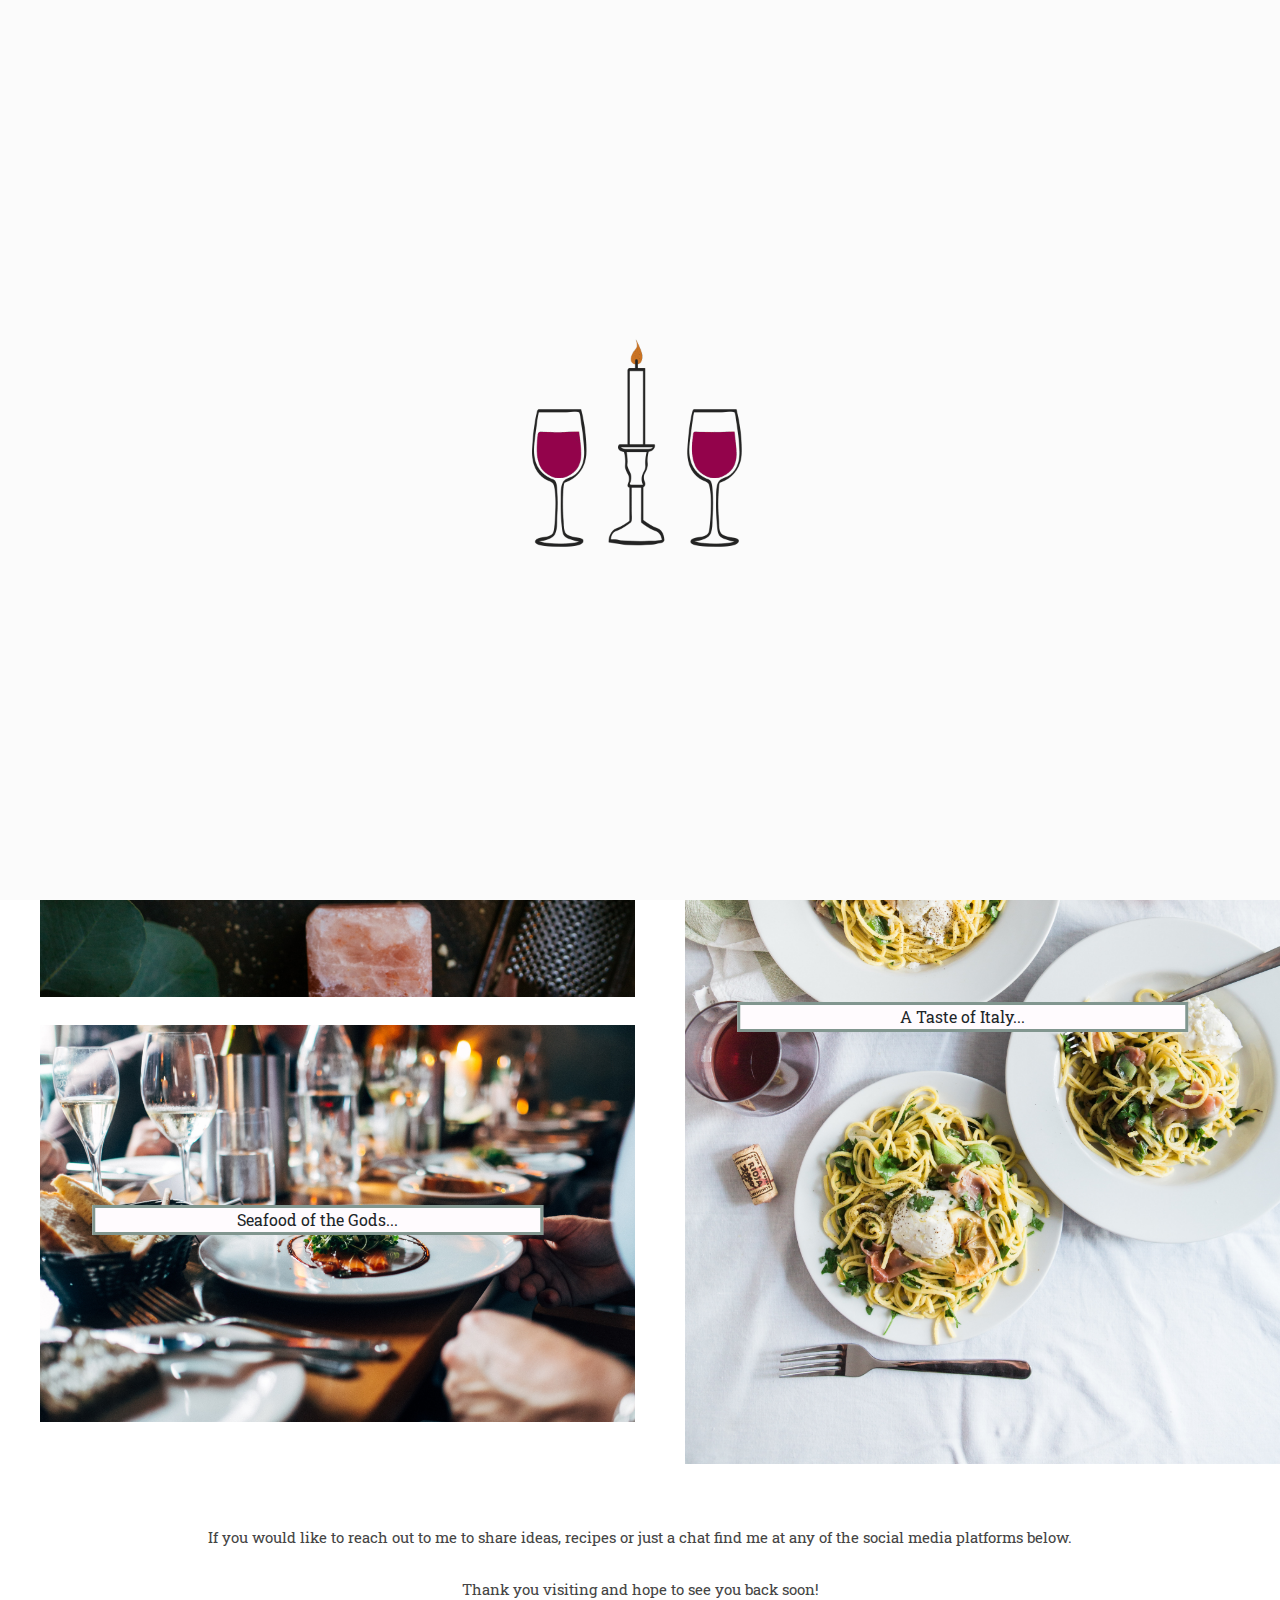
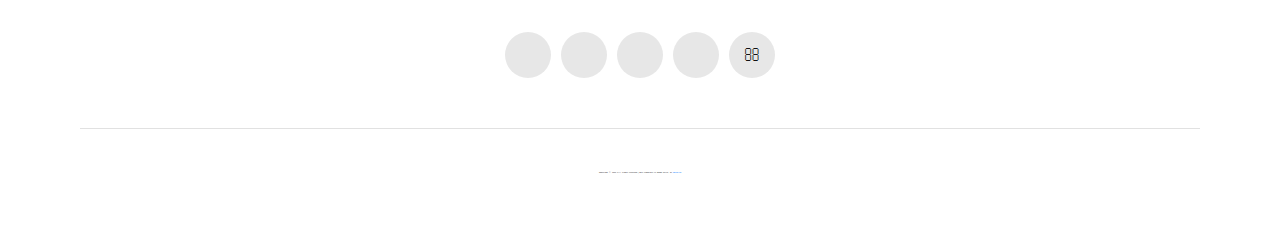
==== commit 4cde430a: "Update dine.html" ====
--- a/joanna_website/dine.html
+++ b/joanna_website/dine.html
@@ -158,7 +158,7 @@
                 <div class="column" style="position: relative;">
                     <div class="container" style="position: relative;">
                         <img class="list_image" src="./img/joseph-gonzalez-fdlZBWIP0aM-unsplash.jpg">
-                        <div class="list_image_text_dine">One of the Bets Brunch spots in London...</div>
+                        <div class="list_image_text_dine">One of the Best Brunch spots in London...</div>
                     </div>
 
                     <div class="container" style="position: relative;">
@@ -169,7 +169,7 @@
                 <div class="column" style="position: relative;">
                     <div class="container" style="position: relative;">
                         <img class="list_image" src="./img/brooke-lark-4AS6y6UH70s-unsplash.jpg">
-                        <div class="list_image_text_dine">Try this simple recipe for a tasy mid-week dinner...</div>
+                        <div class="list_image_text_dine">Try this simple recipe for a tasty mid-week dinner...</div>
                     </div>
 
                     <div class="container" style="position: relative;">
@@ -291,4 +291,4 @@
 /* Extended Array */
 [{"name ":"Snow ","hex ":"fffbfe ","rgb ":[255,251,254],"cmyk ":[0,2,0,0],"hsb ":[315,2,100],"hsl ":[315,100,99],"lab ":[99,2,-1]},{"name ":"Morning Blue ","hex ":"81968f ","rgb ":[129,150,143],"cmyk ":[14,0,5,41],"hsb ":[160,14,59],"hsl
                 ":[160,9,55],"lab ":[60,-9,1]},{"name ":"Quinacridone Magenta ","hex ":"993955 ","rgb ":[153,57,85],"cmyk ":[0,63,44,40],"hsb ":[343,63,60],"hsl ":[343,46,41],"lab ":[38,43,4]},{"name ":"Kombu Green ","hex ":"38423b ","rgb ":[56,66,59],"cmyk
-                ":[15,0,11,74],"hsb ":[138,15,26],"hsl ":[138,8,24],"lab ":[27,-6,3]},{"name ":"Rich Black ","hex ":"113537 ","rgb ":[17,53,55],"cmyk ":[69,4,0,78],"hsb ":[183,69,22],"hsl ":[183,53,14],"lab ":[20,-12,-5]}] -->+                ":[15,0,11,74],"hsb ":[138,15,26],"hsl ":[138,8,24],"lab ":[27,-6,3]},{"name ":"Rich Black ","hex ":"113537 ","rgb ":[17,53,55],"cmyk ":[69,4,0,78],"hsb ":[183,69,22],"hsl ":[183,53,14],"lab ":[20,-12,-5]}] -->
--- a/joanna_website/css/style.css
+++ b/joanna_website/css/style.css
@@ -524,11 +524,6 @@
 .header__btn {
     padding: 57px 0 56px;
 }
-.header__logo {
-    /* padding: 50px 0 40px; */
-    
-    text-align: center;
-}
 .header__logo a {
     display: inline-block;
 }
@@ -2635,10 +2630,30 @@
     .container {
         max-width: 1170px;
     }
+    
+    .header__logo {
+        position: absolute;
+        top: 50%;
+        left: 50%;
+        transform: translate(-50%, -50%);
+        min-width: 500%;
+        max-height: 80%;
+        text-align: center;
+    }
 }
 
 /* Medium Device = 1200px */
 @media only screen and (min-width: 992px) and (max-width: 1199px) {
+    .header__logo {
+        position: absolute;
+        top: 50%;
+        left: 50%;
+        transform: translate(-50%, -50%);
+        min-width: 500%;
+        max-height: 80%;
+        text-align: center;
+    }
+    
     .header__menu ul li {
         margin-right: 34px;
     }
@@ -2670,6 +2685,16 @@
 
 /* Tablet Device = 768px */
 @media only screen and (min-width: 768px) and (max-width: 991px) {
+    .header__logo {
+        position: absolute;
+        top: 50%;
+        left: 50%;
+        transform: translate(-50%, -50%);
+        min-width: 500%;
+        max-height: 80%;
+        text-align: center;
+    }
+    
     .header__megamenu__wrapper {
         max-width: 730px;
     }
@@ -2748,6 +2773,32 @@
         padding-top: 15px;
     }
     
+    .header {
+        overflow-x: hidden;
+    }
+    
+    .header__logo {
+        overflow: hidden;
+        overflow-x: hidden;
+        position: absolute;
+        top: 50%;
+        left: 50%;
+        transform: translate(-50%, -50%);
+        width: 500px;
+        height: 300px;
+    }
+    
+    .mobile_image {
+        width: 500px;
+        position: absolute;
+        top: 50%;
+        left: 50%;
+        transform: translate(-50%, -50%);
+        max-width: 100%;
+        height: auto;
+        overflow: hidden;
+    }
+    
     .header__menu {
         display: none;
     }
@@ -2825,8 +2876,36 @@
         align-items: flex-start;
     }
     
+    .footer {
+        padding-top: 1000px;
+    }
+    
     .footer__instagram__item {
         height: 180px;
+    }
+    
+    .humberger__open {
+        text-align: left;
+    }
+    
+    .main {
+        overflow: hidden;
+        overflow-x: hidden;
+    }
+    
+    .list_image {
+        overflow-x: hidden;
+    }
+    
+    .row {
+        overflow-x: hidden;
+        margin-left: 0px;
+        margin-right: 0px;
+        padding-left: 10px;
+    }
+    
+    .column {
+        text-align: center;
     }
 }
 
